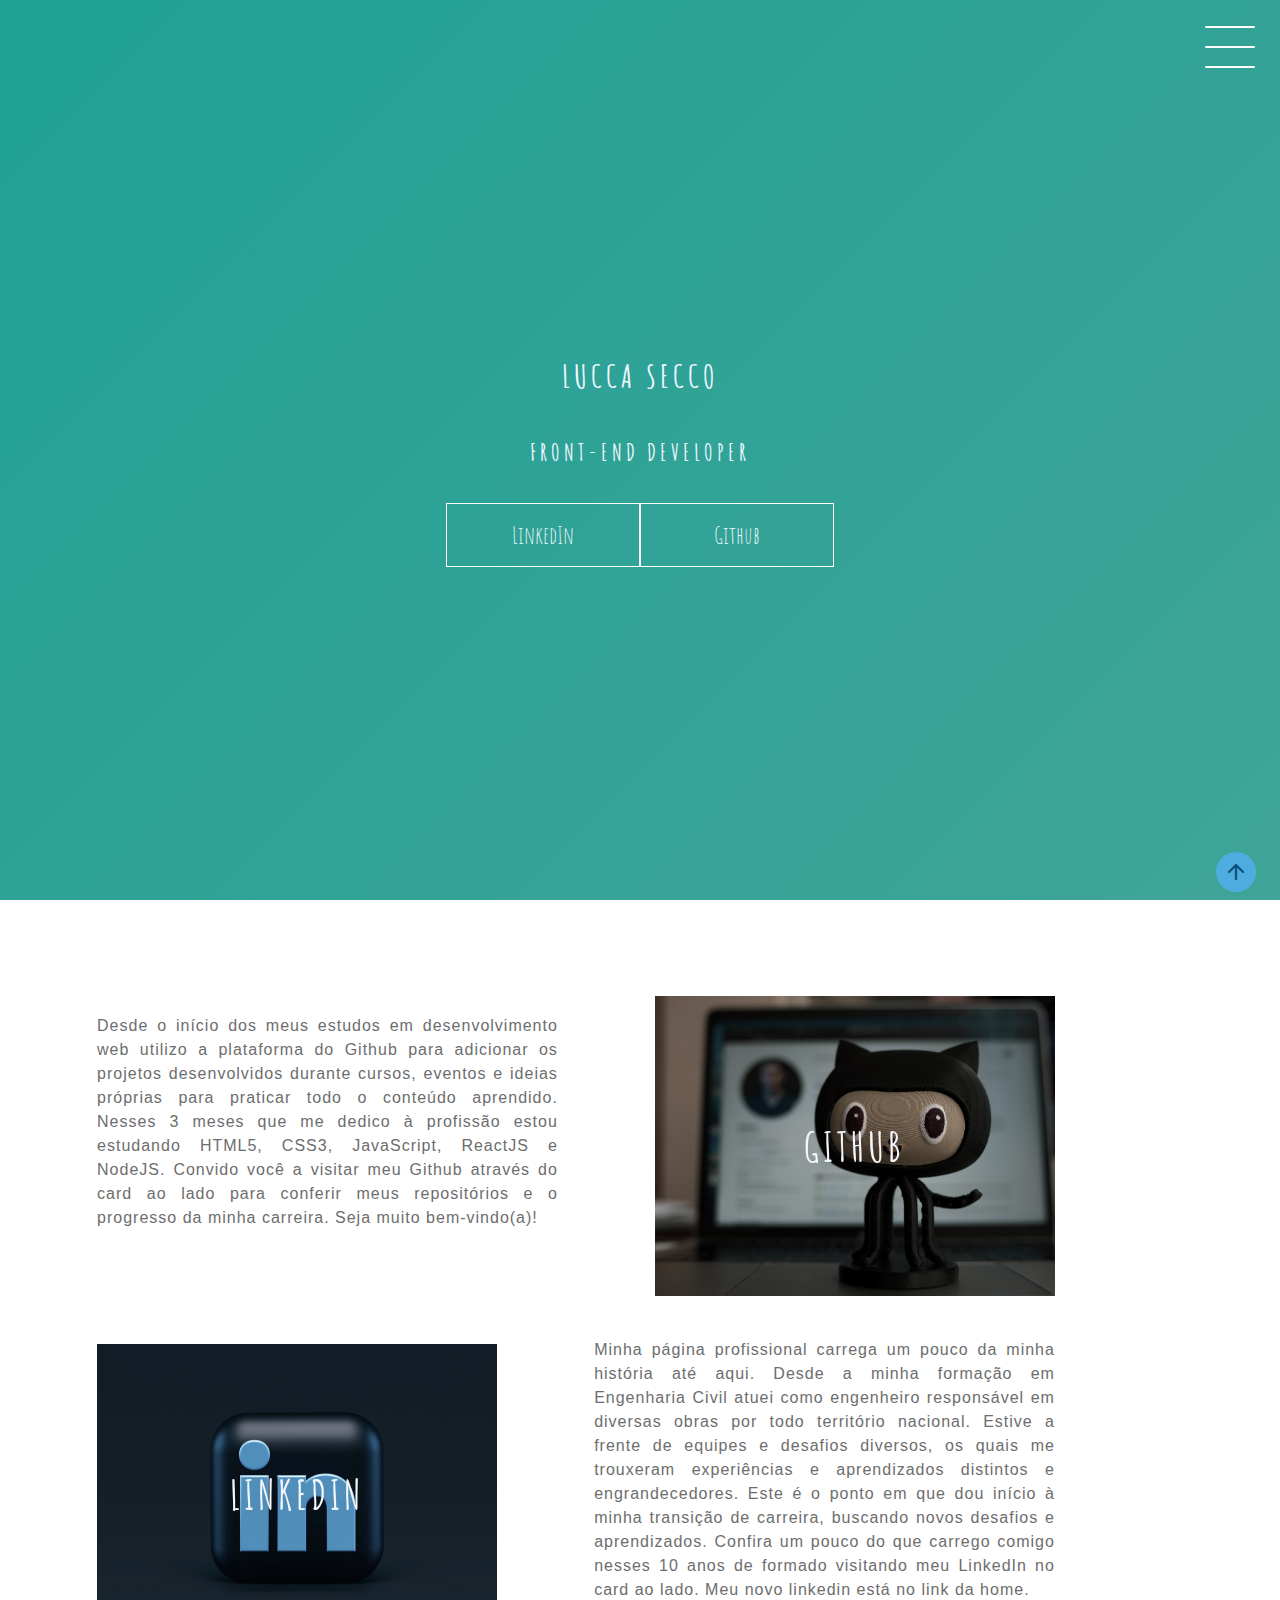
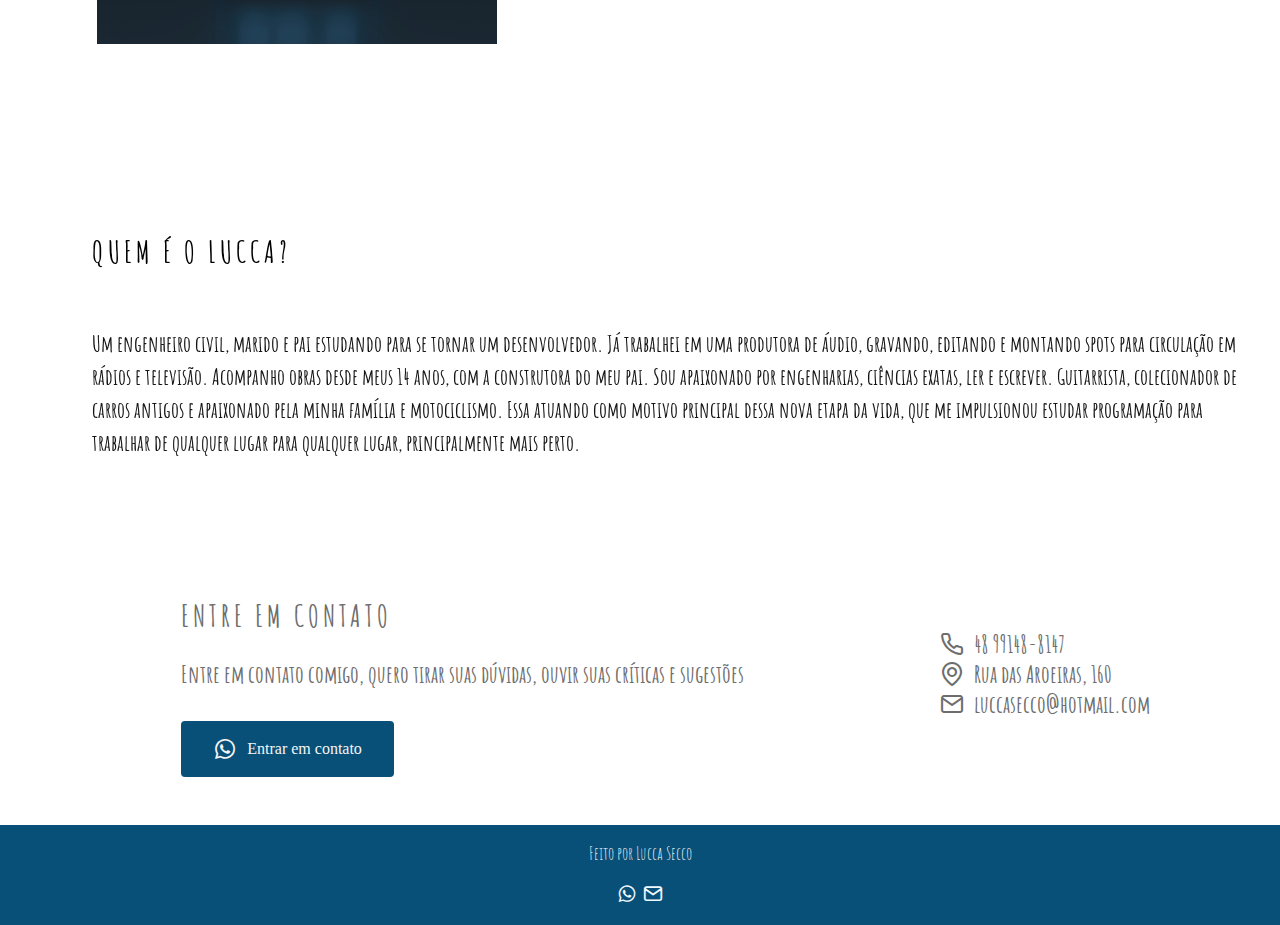
==== index.html @ f5cd884e "Add files via upload" ====
<!DOCTYPE html>
<html lang="en">
  <head>
    <!-- PAGE INFO -->
    <meta charset="UTF-8" />
    <meta http-equiv="X-UA-Compatible" content="IE=edge" />
    <meta name="viewport" content="width=device-width, initial-scale=1.0" />

    <!-- FONTS -->
    <link rel="preconnect" href="https://fonts.googleapis.com" />
    <link rel="preconnect" href="https://fonts.gstatic.com" crossorigin />
    <link
      href="https://fonts.googleapis.com/css2?family=Amatic+SC:wght@400;700&display=swap"
      rel="stylesheet"
    />

    <!-- STYLES -->
    <link rel="stylesheet" href="styles.css" />

    <!-- ICONS -->
    <link rel="stylesheet" href="assets/style.css">

    <title>Lucca Secco</title>
  </head>
  <body>
    <header class="header-wrapper" id="home">
      <div class="header" id="header">
        <div class="checkbox-container">
          <div class="checkbox-wrapper">
            <input type="checkbox" id="toggle" />
            <label for="toggle" class="checkbox">
              <div class="trace"></div>
              <div class="trace"></div>
              <div class="trace"></div>
            </label>
            <div class="menu"></div>
            <nav class="menu-items" id="nav" >
              <ul>
                <li>
                  <a href="#home">Home</a>
                </li>
                <li>
                  <a href="#cards">Cards</a>
                </li>
                <li>
                  <a href="#about">Sobre</a>
                </li>
                <li>
                  <a href="#contact">Contato</a>
                </li>
              </ul>
            </nav>
          </div>
        </div>
      </div>
      <h1>Lucca Secco</h1>
      <h2>Front-end Developer</h2>
      <div class="social-media">
        <a target="_blank" href="https://www.linkedin.com/in/luccaseccodev/"
          >LinkedIn</a
        >
        <a target="_blank" href="https://github.com/luccasecco?tab=repositories"
          >Github
      </a>
      </div>
    </header>
    <main class="container" id="card">
      <a target="_blank" href="https://github.com/luccasecco?tab=repositories"
      >
      <div class="card-container" id="cards">
        <div class="card-text">
          Desde o início dos meus estudos em desenvolvimento web utilizo a plataforma do Github para adicionar os projetos desenvolvidos durante cursos, eventos e ideias próprias para praticar todo o conteúdo aprendido. Nesses 3 meses que me dedico à profissão estou estudando HTML5, CSS3, JavaScript, ReactJS e NodeJS. Convido você a visitar meu Github através do card ao lado para conferir meus repositórios e o progresso da minha carreira. Seja muito bem-vindo(a)!
        </div>
        <div class="card">
          <div class="card-wrapper">
            <h2>Github</h2>
            <p>Veja meus repositórios!</p>
          </div>
        </div>
      </div>
      </a>

      <a target="_blank" href="https://www.linkedin.com/in/luccasecco/">
      <div class="card-container">
        <div class="card">
          <div class="card-wrapper">
            <h2>LinkedIn</h2>
            <p>Acompanhe minha carreira!</p>
          </div>
        </div>
        <div class="card-text">
          Minha página profissional carrega um pouco da minha história até aqui. Desde a minha formação em Engenharia Civil atuei como engenheiro responsável em diversas obras por todo território nacional. Estive a frente de equipes e desafios diversos, os quais me trouxeram experiências e aprendizados distintos e engrandecedores. Este é o ponto em que dou início à minha transição de carreira, buscando novos desafios e aprendizados. Confira um pouco do que carrego comigo nesses 10 anos de formado visitando meu LinkedIn no card ao lado. Meu novo linkedin está no link da home.
        </div>
      </div>
      </a>
      <section class="parallax" id="about">
        <div class="about">
          <h2>Quem é o Lucca?</h2>
          <p>
            Um engenheiro civil, marido e pai estudando para se tornar um desenvolvedor. Já trabalhei em uma produtora de áudio, gravando, editando e montando spots para circulação em rádios e televisão. Acompanho obras desde meus 14 anos, com a construtora do meu pai. Sou apaixonado por engenharias, ciências exatas, ler e escrever. Guitarrista, colecionador de carros antigos e apaixonado pela minha família e motociclismo. Essa atuando como motivo principal dessa nova etapa da vida, que me impulsionou estudar programação para trabalhar de qualquer lugar para qualquer lugar, principalmente mais perto.
          </p>

        </div>
      </section>

      <section class="section" id="contact">
        
        <div class="contact">
         
          <div class="text">
            <h2 class="title">Entre em contato</h2>
            <p>Entre em contato comigo, quero tirar suas dúvidas, ouvir suas críticas e sugestões</p>
            <a class="button" href="https://api.whatsapp.com/send?phone=+5548991488147&text=Oi! Gostaria de conversar" target="_blank"><i class="icon-whatsapp"></i>Entrar em contato</a>
          </div>

          <div class="links">
            <ul>
              <li><i class="icon-phone"></i>48 99148-8147</li>
              <li><i class="icon-map-pin"></i>Rua das Aroeiras, 160</li>
              <li><i class="icon-mail"></i>luccasecco@hotmail.com</li>
            </ul>
          </div>
        </div>
      </section>
    </main>

    <footer class="footer">
      <div class="brand">
        <span>
          Feito por Lucca Secco
        </span>
      </div>

      <div class="icons-media">
        <a href="#"><i class="icon-whatsapp"></i></a>
        <a href="mailto:luccasecco@hotmail.com"><i class="icon-mail"></i></a>
      </div>
    </footer>

    <a href="#home" class="back-to-top"><i class="icon-arrow-up" title="voltar para o topo"></i></i></a>

    <script src="scripts.js"></script>
  </body>
</html>
---- styles.css ----
body {
  margin: 0;
  padding: 0;
  color: aliceblue;
  font-family: 'amatic sc', sans-serif;
  overflow-x: hidden;

  -webkit-font-smoothing: antialiased;
}

html {
  scroll-behavior: smooth;
}

a {
  text-decoration: none;
}

/* HEADER */

.header-wrapper {
  height: 100vh;
  width: 100%;
  background: linear-gradient(-45deg, #5e0878, #085078, #4ca59b, #1fa194);
  background-size: 400% 400%;

  display: flex;
  flex-direction: column;
  align-items: center;
  justify-content: center;

  position: relative;

  animation: backgroundTransition 8s ease-in infinite;
}

h1,
h2 {
  text-transform: uppercase;
  letter-spacing: 4px;
}

h1 {
  position: relative;
  animation: bounce 1s infinite alternate;
}

.social-media {
  display: flex;
  margin-top: 1rem;
}

.social-media a {
  text-decoration: none;
  color: aliceblue;
  font-size: 24px;
  padding: 1rem 4rem;
  border: 1px solid #ffffff;

  min-width: 4rem;
  display: flex;
  justify-content: center;
  align-items: center;

  transition: 0.5s cubic-bezier(0.55, 0, 25, 0.675, 0.97);
}

.social-media a:hover {
  color: #085078;
  background-color: #ffffff;
  z-index: 999;
}

.menu-items a:hover {
  color: #085078;
  text-decoration: underline;
}

@keyframes backgroundTransition {
  0% {
    background-position: 0% 80%;
  }

  50% {
    background-position: 80% 100%;
  }

  100% {
    background-position: 0% 90%;
  }
}

@keyframes bounce {
  from {
    transform: translateY(0px);
  }
  to {
    transform: translateY(-15px);
  }
}

/* MENU HAMBURGUER */

.checkbox-container {
  display: flex;
  justify-content: center;
  align-items: center;
}

.checkbox {
  height: 100px;
  width: 100px;

  display: flex;
  justify-content: center;

  position: absolute;
  top: 0;
  right: 0;

  cursor: pointer;
  z-index: 9999;

  transition: 400ms ease-in-out 0;
}

.checkbox .trace {
  width: 50px;
  height: 2px;
  background-color: #fff;

  position: absolute;

  border-radius: 4px;

  transition: 0.5s ease-in-out;
}

.checkbox .trace:nth-child(1) {
  top: 26px;
  transform: rotate(0);
}

.checkbox .trace:nth-child(2) {
  top: 46px;
  transform: rotate(0);
}

.checkbox .trace:nth-child(3) {
  top: 66px;
  transform: rotate(0);
}

#toggle {
  display: none;
}

/* MENU */

.menu {
  height: 40px;
  width: 40px;

  position: absolute;
  top: 28px;
  right: 30px;

  background: transparent;

  border-radius: 50%;
  box-shadow: 0px 0px 0px 0px #ffffff;

  z-index: -1;
  transition: 400ms ease-in-out 0;
}

.menu-items {
  position: fixed;
  top: 0;
  left: 0;

  width: 100%;
  height: 100vh;

  display: flex;
  justify-content: center;
  align-items: center;

  z-index: 2;
  opacity: 0;
  visibility: hidden;

  transition: 400ms ease-in-out 0;
}

.menu-items ul {
  list-style-type: none;
}

.menu-items ul li a {
  margin: 5rem 0;

  color: #2e1c2b;
  text-decoration: none;
  text-transform: uppercase;
  letter-spacing: 4px;
  font-size: 45px;
}

/* MENU ANIMATION */

#toggle:checked + .checkbox .trace:nth-child(1) {
  transform: rotate(45deg);
  background-color: #2e1c2b;
  top: 47px;
}

#toggle:checked + .checkbox .trace:nth-child(2) {
  transform: translateX(-100px);
  width: 30px;
  visibility: hidden;
  opacity: 0;
}

#toggle:checked + .checkbox .trace:nth-child(3) {
  transform: rotate(-45deg);
  background-color: #2e1c2b;
  top: 48px;
}

#toggle:checked + .checkbox {
  background-color: greenyellow;
}

#toggle:checked ~ .menu {
  box-shadow: 0px 0px 0px 100vmax greenyellow;
  z-index: 1;
}

#toggle:checked ~ .menu-items {
  opacity: 1;
  visibility: visible;
}

/* CARDS */

.container {
  width: 100%;
  height: auto;

  display: flex;
  flex-direction: column;
  justify-content: space-between;
  align-items: center;

  margin: 3rem 0;
}

.card-container {
  display: flex;
  align-items: center;
  justify-content: space-evenly;

  width: 90%;
}

.card {
  height: 300px;
  width: 400px;

  margin: 3rem 0 0;

  display: flex;
  align-items: center;
  justify-content: center;

  filter: grayscale(0.5);
  color: aliceblue;
  cursor: pointer;
  transition: 0.3s;
}

.card:nth-of-type(1) {
  background-image: url('./assets/linkedin.jpg');
  background-repeat: no-repeat;
  background-size: cover;
  background-position: center;
}

.card:nth-of-type(2) {
  background-image: url('./assets/github.jpg');
  background-repeat: no-repeat;
  background-size: cover;
  background-position: center;
}

.card-text {
  width: 40%;
  font-family: sans-serif;
  letter-spacing: 1px;
  color: rgb(109, 109, 109);
  text-align: justify;
  line-height: 1.5;
}

.card-wrapper {
  text-align: center;
  display: flex;
  flex-direction: column;
  justify-content: center;
  align-items: center;
  position: relative;
}

.card-wrapper::before {
  content: '';

  position: absolute;
  height: 100px;
  width: 100px;

  display: block;
  border: 1px solid whitesmoke;

  opacity: 0;
  transition: 0.3s;
}

.card-wrapper h2 {
  font-size: 40px;
  text-transform: uppercase;
  letter-spacing: 4px;
  margin: 0;
  transition: 0.3s;
}

.card-wrapper p {
  font-size: 0;
  visibility: hidden;
  opacity: 0;

  font-weight: bold;
  text-transform: uppercase;
  transition: 0.3s;
}

.card:hover {
  filter: unset;
}

.card:hover > .card-wrapper::before {
  opacity: 1;
  width: 350px;
  height: 250px;
}

.card:hover > .card-wrapper p {
  font-size: 14px;
  opacity: 1;
  visibility: visible;
}

/* ============ PARALLAX =============================== */
section.parallax {
  margin-top: 100px;
  padding: 4rem;
  position: relative;
  width: 100%;
  height: 18.75rem;
  background-image: url('./assets/estrela-bg.jpg');
  background-attachment: fixed;
  background-size: cover;
  background-position: center;
}

.parallax h2 {
  margin-left: 60px;
  position: relative;
  z-index: 2;
  color: black;
  font-weight: bold;
  font-size: 30px;
  padding: 0 2rem;
}

.parallax p {
  margin-left: 60px;
  padding: 2rem;
  position: relative;
  z-index: 2;
  color: black;
  font-weight: bold;
  line-height: 1.5;
  font-size: 22px;
  color: #141414;
}

/* CONTACT */
#contact .contact {
  width: 100vw;
  padding: 0 2%;
  display: flex;
  flex-wrap: wrap;
  align-items: center;
  justify-content: space-evenly;
}

#contact .text {
  max-width: 50%;
}

#contact .text h2 {
  color: rgb(109, 109, 109);
  font-size: 30px;
  letter-spacing: 4px;
  font-weight: bold;
}

#contact .text p {
  margin-bottom: 2rem;
  color: rgb(109, 109, 109);
  font-size: 1.5rem;
  font-weight: bold;
}

#contact .button {
  background-color: #085078;
  color: whitesmoke;
  height: 3.5rem;
  display: inline-flex;
  align-items: center;
  padding: 0 2rem;
  border-radius: 0.25rem;
  font: normal 1rem whitesmoke;
  transition: filter 0.3s;
}

.button:hover {
  filter: brightness(1.2);
}

#contact .button i {
  font-size: 1.5rem;
  margin-right: 0.625rem;
}

#contact ul li {
  display: flex;
  align-items: center;
  color: rgb(109, 109, 109);
  font-size: 1.5rem;
  font-weight: bold;
}

#contact ul li i {
  font-size: 1.5rem;
  margin-right: 0.625rem;
  color: rgb(109, 109, 109);
}

/* FOOTER */

.footer {
  height: 100px;
  width: 100%;

  display: flex;
  flex-direction: column;
  justify-content: space-evenly;
  align-items: center;

  background-color: #085078;
}

.footer span {
  color: aliceblue;
  font-size: 18px;
}

.icons-media {
  display: flex;
  align-items: center;
}

.icons-media a {
  color: aliceblue;
  font-size: 20px;

  transition: 0.3s;
  display: inline-block;
}

.icons-media a:nth-child(2) {
  margin-left: 6px;
}

.icons-media a:hover {
  transform: translateY(-8px);
}

/* Back to top */

.back-to-top {
  background: #4eacdf;
  color: #085078;
  position: fixed;
  right: 1.5rem;
  bottom: 3rem;
  padding: 0.5rem;
  clip-path: circle();
  font-size: 1.5rem;
  line-height: 0;
  /* visibility: hidden;
  opacity: 0; */
  transition: 0.3s;
  transform: translateY(100%);
}

.back-to-top.show {
  visibility: visible;
  opacity: 1;
  transform: translateY(0);
}

/* MEDIA QUERIES */
@media (max-width: 1000px) {
  .social-media {
    display: flex;
    flex-direction: column;
  }

  .container {
    margin-top: 0;
    padding: 0 2%;
  }

  .card-container {
    flex-direction: column;
  }

  .container .card-container:nth-child(1) {
    flex-direction: column-reverse;
  }

  .container .card-container:nth-child(2) {
    flex-direction: column-reverse;
  }

  .card {
    height: 250px;
    width: 250px;
  }

  .card-text {
    width: 90%;
    margin-top: 2rem;
    text-align: center;
  }

  .card:hover > .card-wrapper::before {
    height: 190px;
    width: 190px;
  }

  .parallax {
    padding: 0.5rem;
  }

  .parallax p {
    line-height: 1;
    padding: 0 2%;
  }

  .parallax h2 {
    padding: 0 2%;
  }

  #contact .contact {
    justify-content: center;
  }
}

@media (max-width: 550px) {
  #contact .contact {
    flex-direction: column;
    justify-content: center;
  }
  #contact .text {
    margin: 5px auto;
    text-align: center;
  }

  #contact .links {
    margin: 15px auto;
    text-align: left;
  }
}
---- assets/style.css ----
@font-face {
  font-family: 'icomoon';
  src:  url('fonts/icomoon.eot?luezh2');
  src:  url('fonts/icomoon.eot?luezh2#iefix') format('embedded-opentype'),
    url('fonts/icomoon.ttf?luezh2') format('truetype'),
    url('fonts/icomoon.woff?luezh2') format('woff'),
    url('fonts/icomoon.svg?luezh2#icomoon') format('svg');
  font-weight: normal;
  font-style: normal;
  font-display: block;
}

[class^="icon-"], [class*=" icon-"] {
  /* use !important to prevent issues with browser extensions that change fonts */
  font-family: 'icomoon' !important;
  speak: never;
  font-style: normal;
  font-weight: normal;
  font-variant: normal;
  text-transform: none;
  line-height: 1;

  /* Better Font Rendering =========== */
  -webkit-font-smoothing: antialiased;
  -moz-osx-font-smoothing: grayscale;
}

.icon-envelope-o:before {
  content: "\e907";
}
.icon-arrow-up:before {
  content: "\e900";
}
.icon-phone:before {
  content: "\e902";
}
.icon-mail:before {
  content: "\e905";
}
.icon-map-pin:before {
  content: "\e906";
}
.icon-whatsapp:before {
  content: "\e909";
}
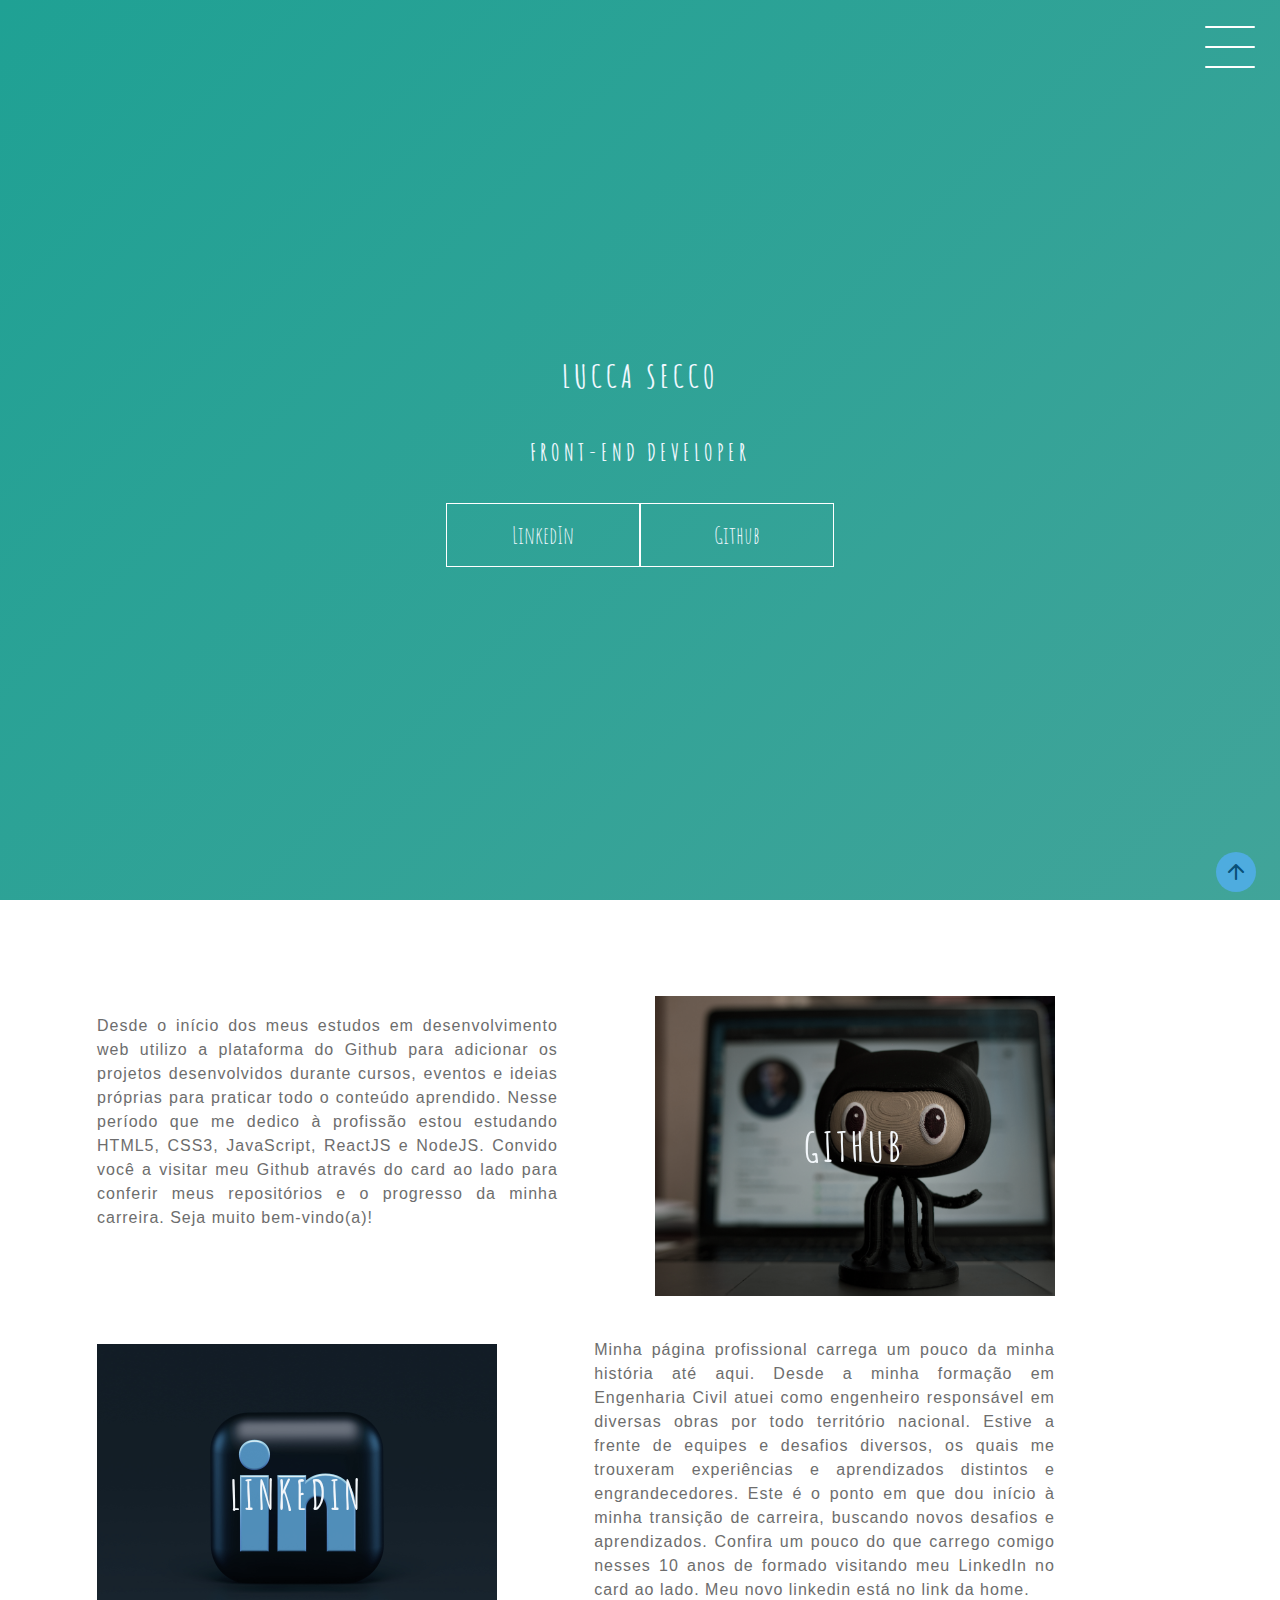
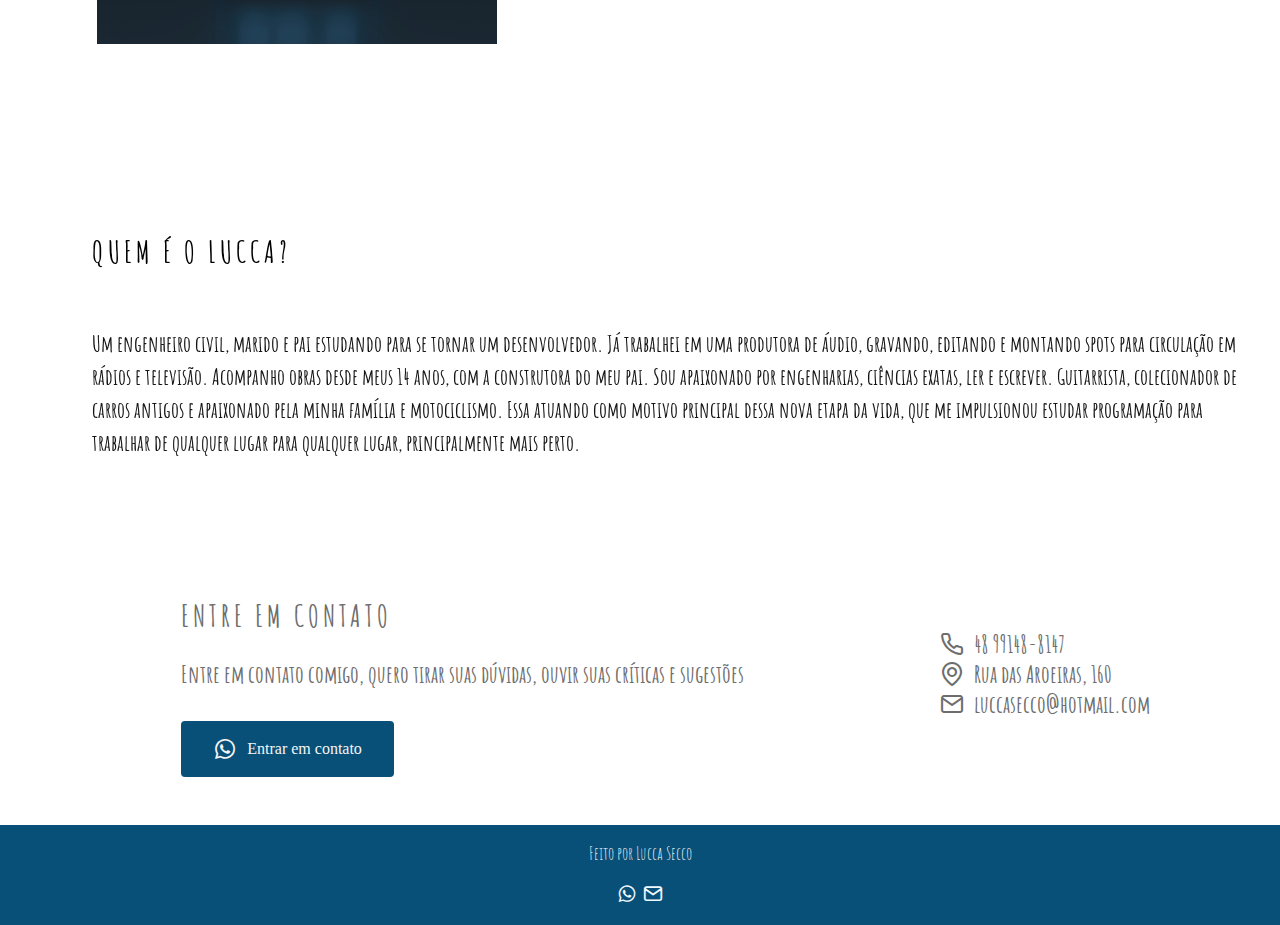
==== commit 2b453b6e: "Add files via upload" ====
--- a/index.html
+++ b/index.html
@@ -69,7 +69,7 @@
       >
       <div class="card-container" id="cards">
         <div class="card-text">
-          Desde o início dos meus estudos em desenvolvimento web utilizo a plataforma do Github para adicionar os projetos desenvolvidos durante cursos, eventos e ideias próprias para praticar todo o conteúdo aprendido. Nesses 3 meses que me dedico à profissão estou estudando HTML5, CSS3, JavaScript, ReactJS e NodeJS. Convido você a visitar meu Github através do card ao lado para conferir meus repositórios e o progresso da minha carreira. Seja muito bem-vindo(a)!
+          Desde o início dos meus estudos em desenvolvimento web utilizo a plataforma do Github para adicionar os projetos desenvolvidos durante cursos, eventos e ideias próprias para praticar todo o conteúdo aprendido. Nesse período que me dedico à profissão estou estudando HTML5, CSS3, JavaScript, ReactJS e NodeJS. Convido você a visitar meu Github através do card ao lado para conferir meus repositórios e o progresso da minha carreira. Seja muito bem-vindo(a)!
         </div>
         <div class="card">
           <div class="card-wrapper">
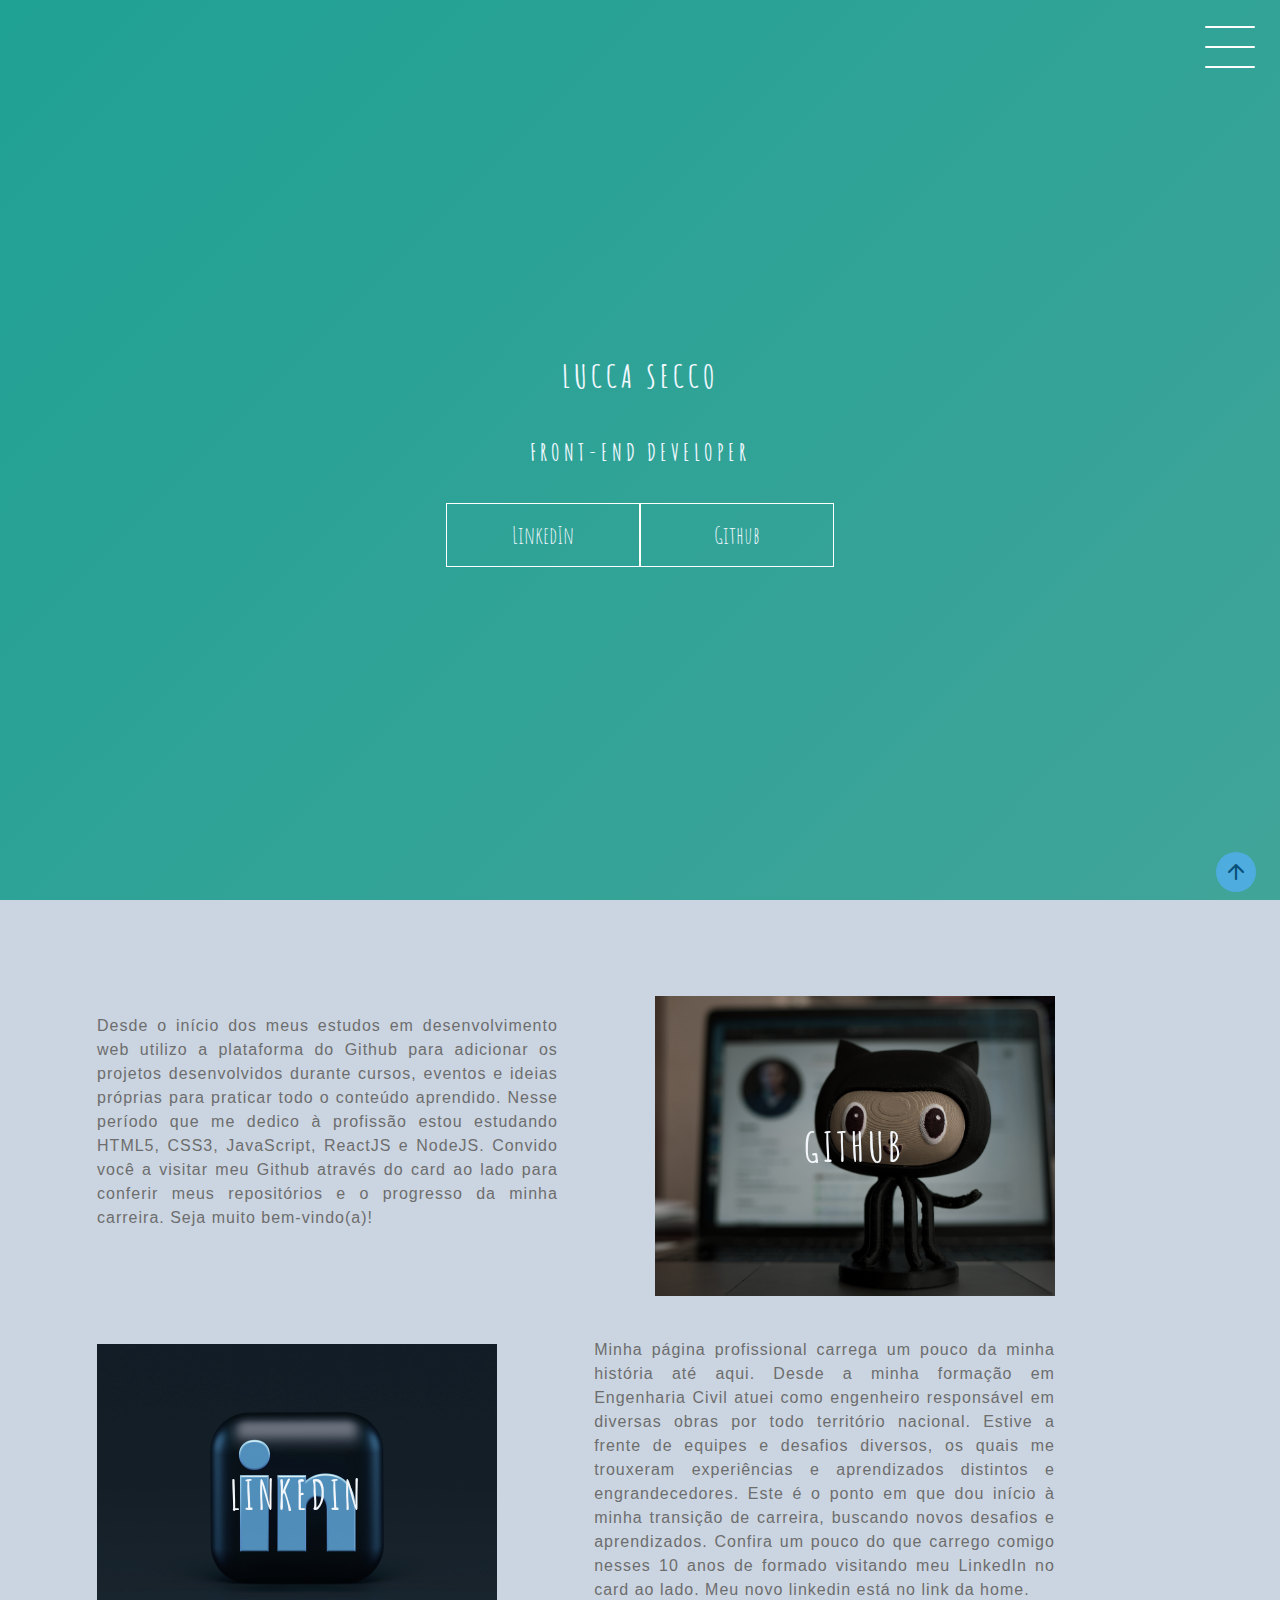
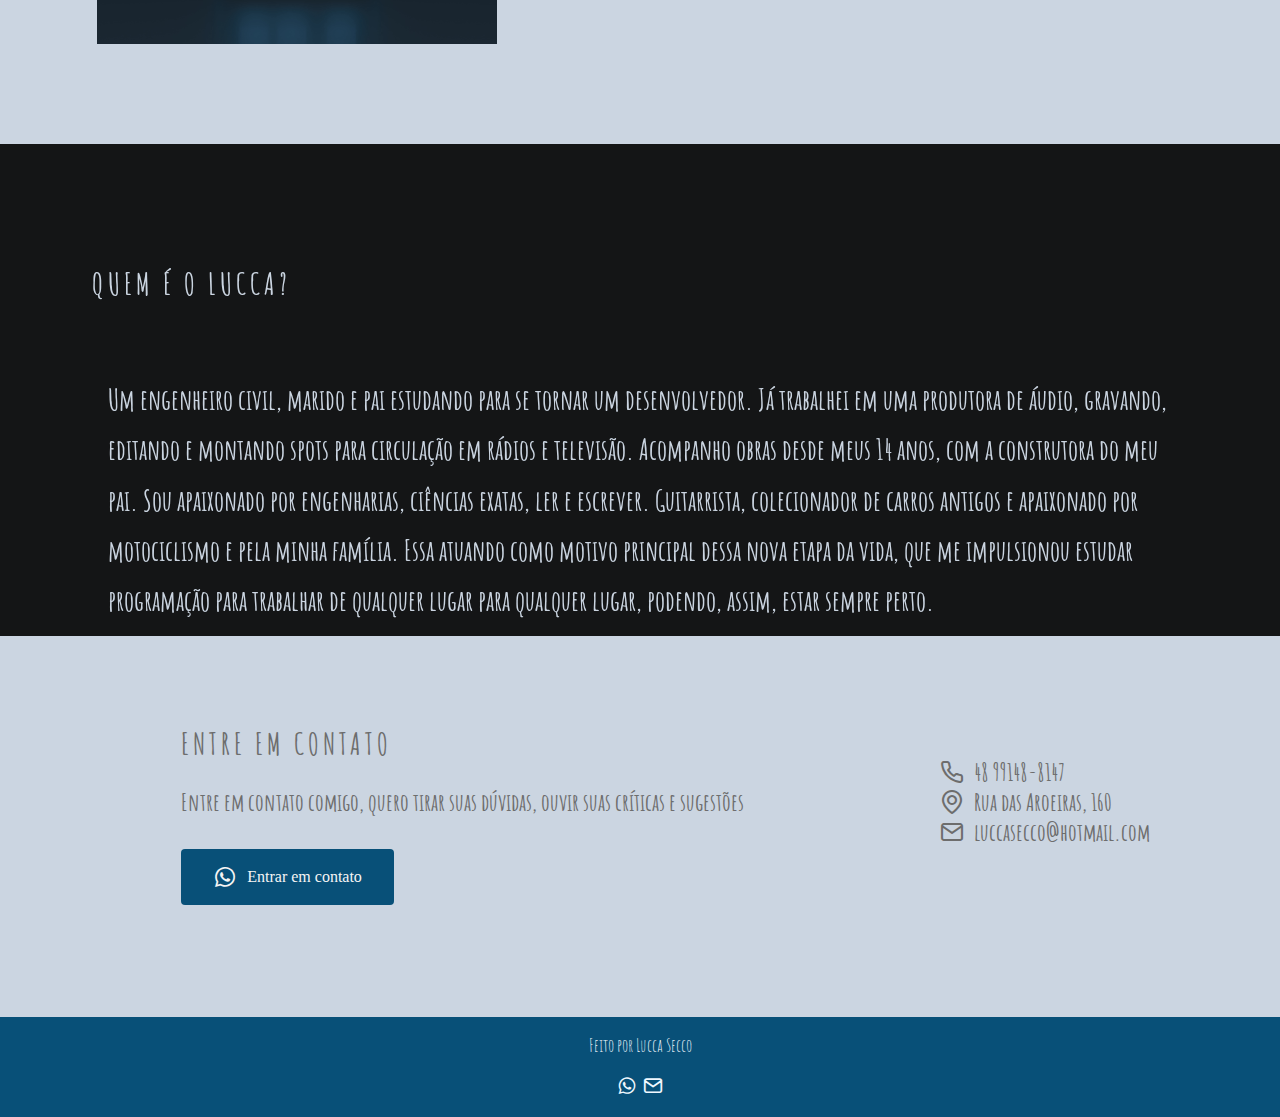
==== commit 26a5886a: "Add files via upload" ====
--- a/index.html
+++ b/index.html
@@ -13,6 +13,9 @@
       href="https://fonts.googleapis.com/css2?family=Amatic+SC:wght@400;700&display=swap"
       rel="stylesheet"
     />
+    <link rel="preconnect" href="https://fonts.googleapis.com">
+    <link rel="preconnect" href="https://fonts.gstatic.com" crossorigin>
+    <link href="https://fonts.googleapis.com/css2?family=Roboto:wght@400;500&display=swap" rel="stylesheet">
 
     <!-- STYLES -->
     <link rel="stylesheet" href="styles.css" />
@@ -64,6 +67,7 @@
       </a>
       </div>
     </header>
+    
     <main class="container" id="card">
       <a target="_blank" href="https://github.com/luccasecco?tab=repositories"
       >
@@ -94,13 +98,14 @@
       </div>
       </a>
       <section class="parallax" id="about">
+        <div class="layer"></div>
         <div class="about">
           <h2>Quem é o Lucca?</h2>
           <p>
-            Um engenheiro civil, marido e pai estudando para se tornar um desenvolvedor. Já trabalhei em uma produtora de áudio, gravando, editando e montando spots para circulação em rádios e televisão. Acompanho obras desde meus 14 anos, com a construtora do meu pai. Sou apaixonado por engenharias, ciências exatas, ler e escrever. Guitarrista, colecionador de carros antigos e apaixonado pela minha família e motociclismo. Essa atuando como motivo principal dessa nova etapa da vida, que me impulsionou estudar programação para trabalhar de qualquer lugar para qualquer lugar, principalmente mais perto.
+            Um engenheiro civil, marido e pai estudando para se tornar um desenvolvedor. Já trabalhei em uma produtora de áudio, gravando, editando e montando spots para circulação em rádios e televisão. Acompanho obras desde meus 14 anos, com a construtora do meu pai. Sou apaixonado por engenharias, ciências exatas, ler e escrever. Guitarrista, colecionador de carros antigos e apaixonado por motociclismo e pela minha família. Essa atuando como motivo principal dessa nova etapa da vida, que me impulsionou estudar programação para trabalhar de qualquer lugar para qualquer lugar, podendo, assim, estar sempre perto.
           </p>
-
         </div>
+      
       </section>
 
       <section class="section" id="contact">
--- a/styles.css
+++ b/styles.css
@@ -4,6 +4,7 @@
   color: aliceblue;
   font-family: 'amatic sc', sans-serif;
   overflow-x: hidden;
+  background: #cbd5e1;
 
   -webkit-font-smoothing: antialiased;
 }
@@ -246,12 +247,13 @@
 
 .container {
   width: 100%;
-  height: auto;
+  /* height: auto; */
 
   display: flex;
   flex-direction: column;
   justify-content: space-between;
   align-items: center;
+  background-color: #cbd5e1;
 
   margin: 3rem 0;
 }
@@ -362,43 +364,56 @@
 
 /* ============ PARALLAX =============================== */
 section.parallax {
+  position: relative;
   margin-top: 100px;
-  padding: 4rem;
+  padding: 6rem;
   position: relative;
   width: 100%;
   height: 18.75rem;
-  background-image: url('./assets/estrela-bg.jpg');
+  background-image: url('./assets/bg-code.jpg');
   background-attachment: fixed;
   background-size: cover;
   background-position: center;
+  overflow: hidden;
+}
+
+.layer {
+  position: absolute;
+  left: 0;
+  top: 0;
+  width: 100%;
+  height: 100%;
+  background-color: rgba(0, 0, 0, 0.9);
+  z-index: 1;
 }
 
 .parallax h2 {
   margin-left: 60px;
   position: relative;
   z-index: 2;
-  color: black;
-  font-weight: bold;
+  color: #cbd5e1;
   font-size: 30px;
   padding: 0 2rem;
+  font-weight: bold;
+  z-index: 2;
 }
 
 .parallax p {
-  margin-left: 60px;
-  padding: 2rem;
+  margin: 0 60px;
+  padding: 3rem;
   position: relative;
   z-index: 2;
-  color: black;
+  color: #cbd5e1;
+  line-height: 1.8;
   font-weight: bold;
-  line-height: 1.5;
-  font-size: 22px;
-  color: #141414;
+  font-size: 28px;
+  z-index: 2;
 }
 
 /* CONTACT */
 #contact .contact {
   width: 100vw;
-  padding: 0 2%;
+  padding: 4rem 2%;
   display: flex;
   flex-wrap: wrap;
   align-items: center;
@@ -510,8 +525,7 @@
   clip-path: circle();
   font-size: 1.5rem;
   line-height: 0;
-  /* visibility: hidden;
-  opacity: 0; */
+
   transition: 0.3s;
   transform: translateY(100%);
 }
@@ -562,13 +576,11 @@
     width: 190px;
   }
 
-  .parallax {
-    padding: 0.5rem;
-  }
-
   .parallax p {
     line-height: 1;
     padding: 0 2%;
+    margin-right: 2rem;
+    font-size: 22px;
   }
 
   .parallax h2 {
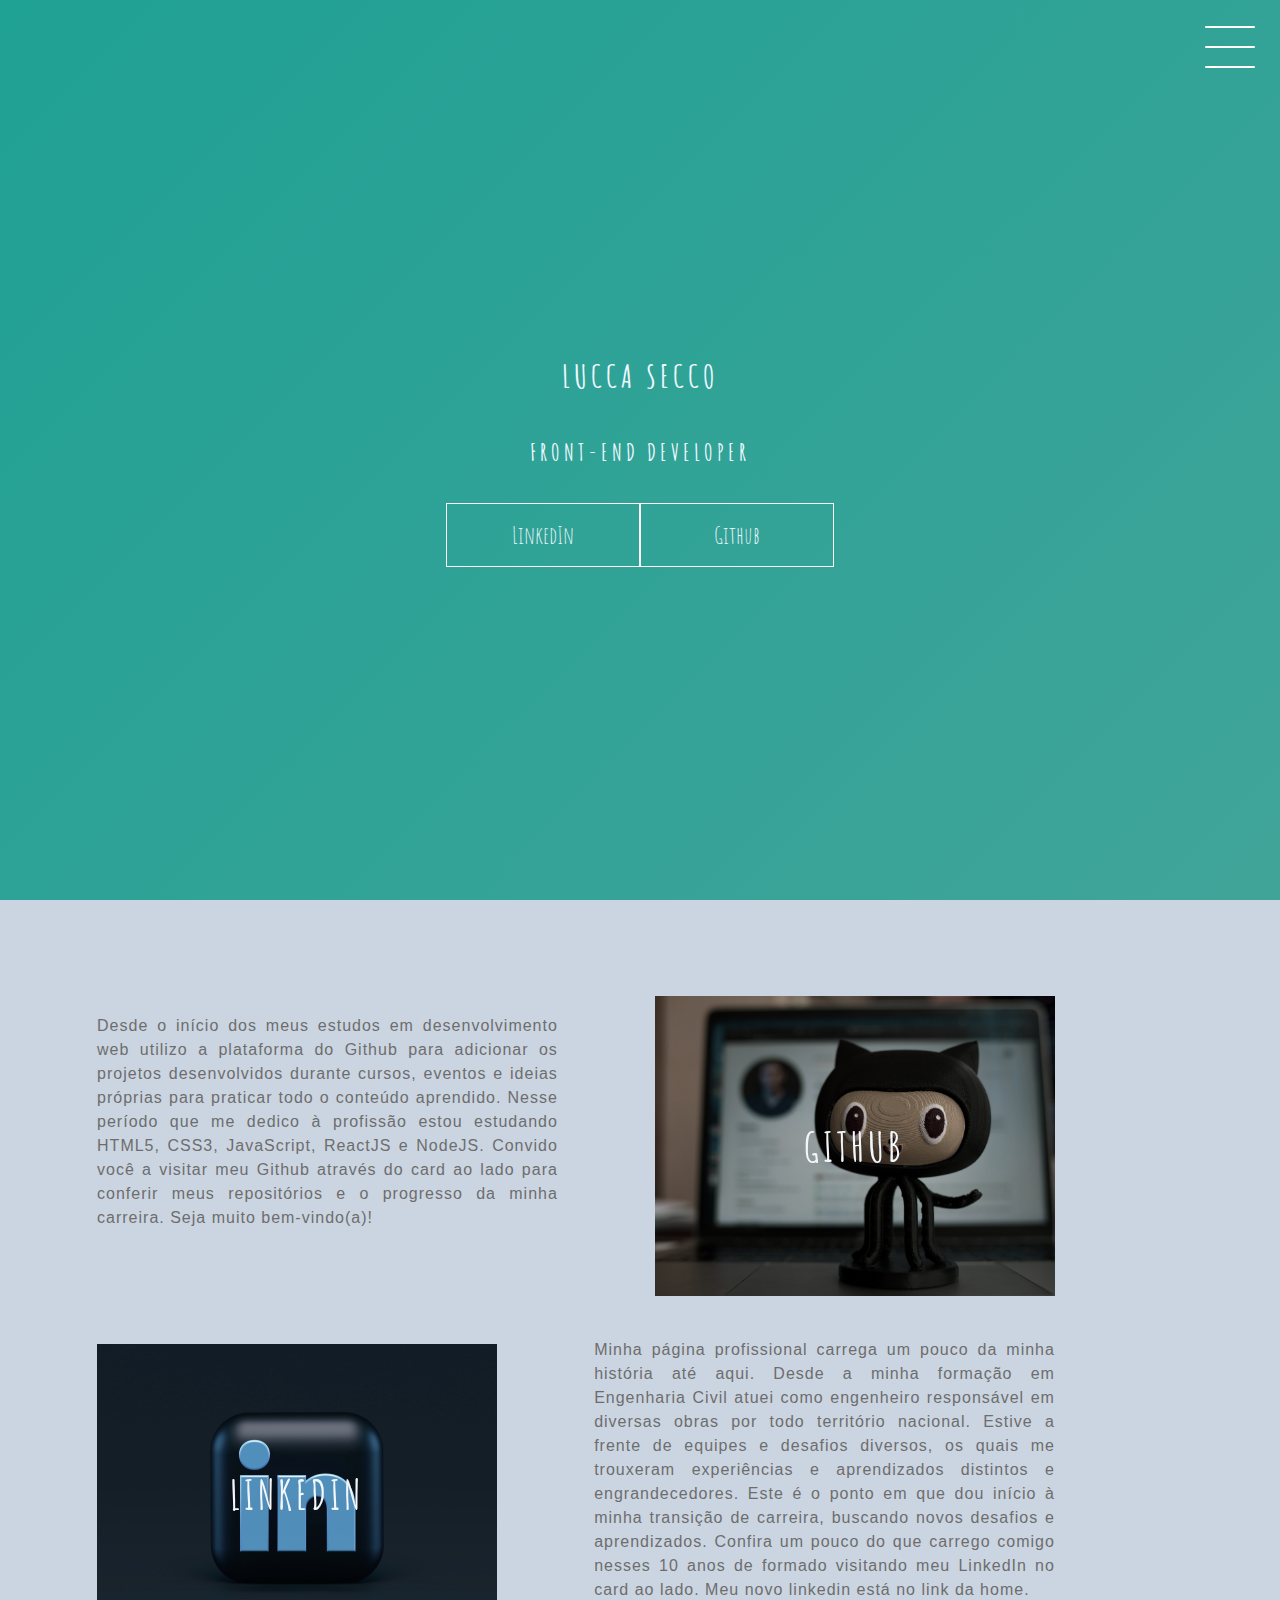
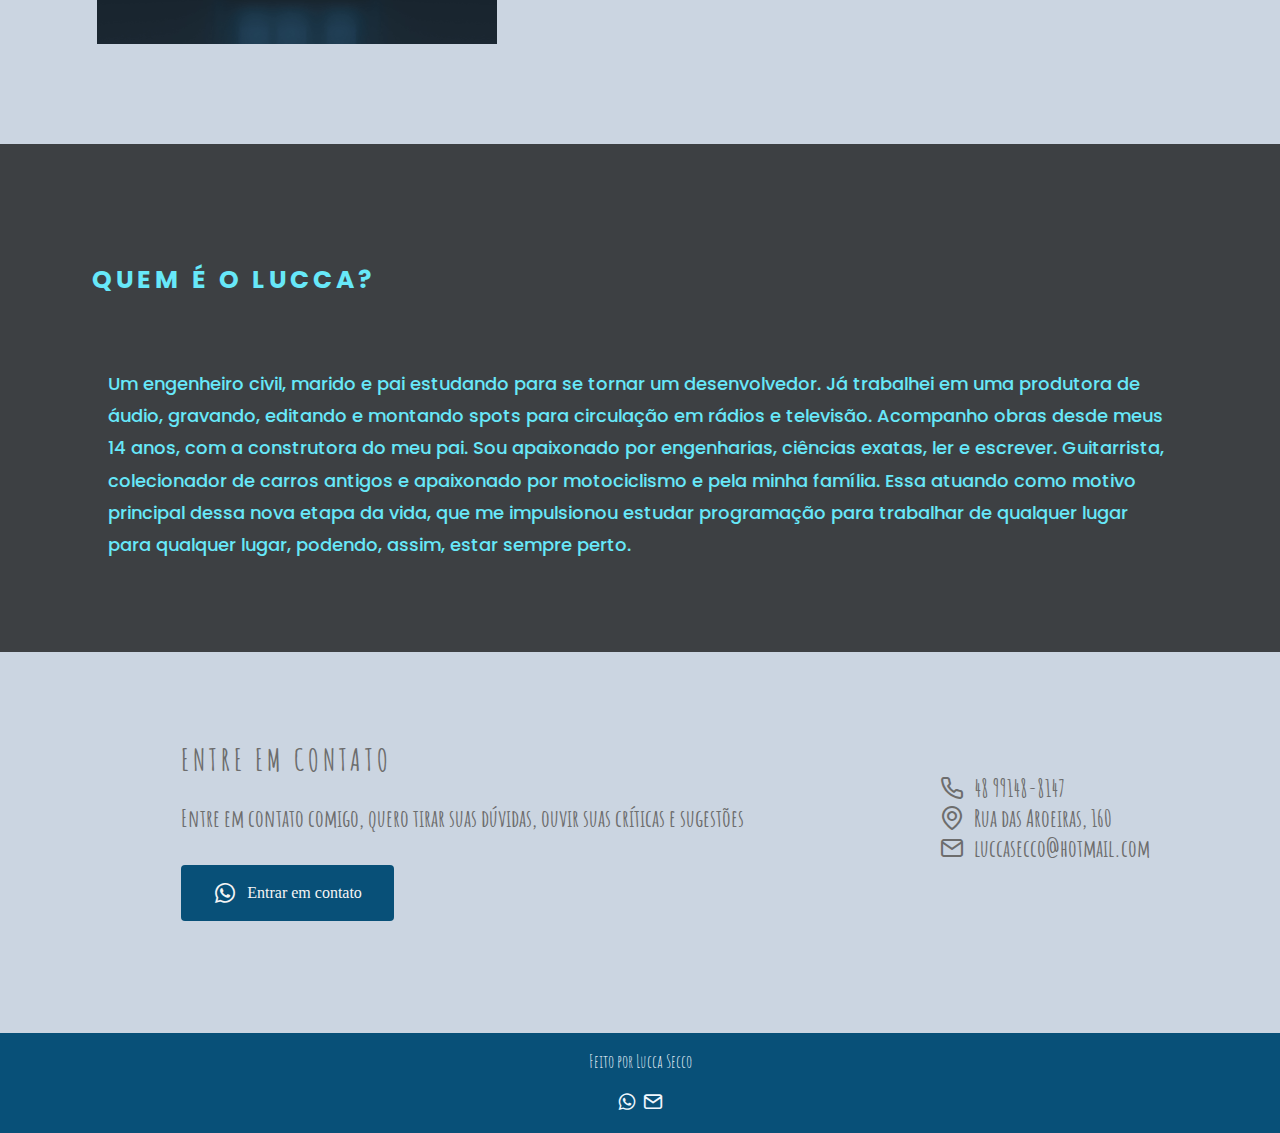
==== commit 53243a17: "Add files via upload" ====
--- a/index.html
+++ b/index.html
@@ -13,15 +13,18 @@
       href="https://fonts.googleapis.com/css2?family=Amatic+SC:wght@400;700&display=swap"
       rel="stylesheet"
     />
-    <link rel="preconnect" href="https://fonts.googleapis.com">
-    <link rel="preconnect" href="https://fonts.gstatic.com" crossorigin>
-    <link href="https://fonts.googleapis.com/css2?family=Roboto:wght@400;500&display=swap" rel="stylesheet">
+    <link rel="preconnect" href="https://fonts.googleapis.com" />
+    <link rel="preconnect" href="https://fonts.gstatic.com" crossorigin />
+    <link
+      href="https://fonts.googleapis.com/css2?family=Poppins:wght@300;500&display=swap"
+      rel="stylesheet"
+    />
 
     <!-- STYLES -->
     <link rel="stylesheet" href="styles.css" />
 
     <!-- ICONS -->
-    <link rel="stylesheet" href="assets/style.css">
+    <link rel="stylesheet" href="assets/style.css" />
 
     <title>Lucca Secco</title>
   </head>
@@ -37,7 +40,7 @@
               <div class="trace"></div>
             </label>
             <div class="menu"></div>
-            <nav class="menu-items" id="nav" >
+            <nav class="menu-items" id="nav">
               <ul>
                 <li>
                   <a href="#home">Home</a>
@@ -64,58 +67,86 @@
         >
         <a target="_blank" href="https://github.com/luccasecco?tab=repositories"
           >Github
-      </a>
+        </a>
       </div>
     </header>
-    
+
     <main class="container" id="card">
-      <a target="_blank" href="https://github.com/luccasecco?tab=repositories"
-      >
-      <div class="card-container" id="cards">
-        <div class="card-text">
-          Desde o início dos meus estudos em desenvolvimento web utilizo a plataforma do Github para adicionar os projetos desenvolvidos durante cursos, eventos e ideias próprias para praticar todo o conteúdo aprendido. Nesse período que me dedico à profissão estou estudando HTML5, CSS3, JavaScript, ReactJS e NodeJS. Convido você a visitar meu Github através do card ao lado para conferir meus repositórios e o progresso da minha carreira. Seja muito bem-vindo(a)!
-        </div>
-        <div class="card">
-          <div class="card-wrapper">
-            <h2>Github</h2>
-            <p>Veja meus repositórios!</p>
+      <a target="_blank" href="https://github.com/luccasecco?tab=repositories">
+        <div class="card-container" id="cards">
+          <div class="card-text">
+            Desde o início dos meus estudos em desenvolvimento web utilizo a
+            plataforma do Github para adicionar os projetos desenvolvidos
+            durante cursos, eventos e ideias próprias para praticar todo o
+            conteúdo aprendido. Nesse período que me dedico à profissão estou
+            estudando HTML5, CSS3, JavaScript, ReactJS e NodeJS. Convido você a
+            visitar meu Github através do card ao lado para conferir meus
+            repositórios e o progresso da minha carreira. Seja muito
+            bem-vindo(a)!
+          </div>
+          <div class="card">
+            <div class="card-wrapper">
+              <h2>Github</h2>
+              <p>Veja meus repositórios!</p>
+            </div>
           </div>
         </div>
-      </div>
       </a>
 
       <a target="_blank" href="https://www.linkedin.com/in/luccasecco/">
-      <div class="card-container">
-        <div class="card">
-          <div class="card-wrapper">
-            <h2>LinkedIn</h2>
-            <p>Acompanhe minha carreira!</p>
+        <div class="card-container">
+          <div class="card">
+            <div class="card-wrapper">
+              <h2>LinkedIn</h2>
+              <p>Acompanhe minha carreira!</p>
+            </div>
+          </div>
+          <div class="card-text">
+            Minha página profissional carrega um pouco da minha história até
+            aqui. Desde a minha formação em Engenharia Civil atuei como
+            engenheiro responsável em diversas obras por todo território
+            nacional. Estive a frente de equipes e desafios diversos, os quais
+            me trouxeram experiências e aprendizados distintos e
+            engrandecedores. Este é o ponto em que dou início à minha transição
+            de carreira, buscando novos desafios e aprendizados. Confira um
+            pouco do que carrego comigo nesses 10 anos de formado visitando meu
+            LinkedIn no card ao lado. Meu novo linkedin está no link da home.
           </div>
         </div>
-        <div class="card-text">
-          Minha página profissional carrega um pouco da minha história até aqui. Desde a minha formação em Engenharia Civil atuei como engenheiro responsável em diversas obras por todo território nacional. Estive a frente de equipes e desafios diversos, os quais me trouxeram experiências e aprendizados distintos e engrandecedores. Este é o ponto em que dou início à minha transição de carreira, buscando novos desafios e aprendizados. Confira um pouco do que carrego comigo nesses 10 anos de formado visitando meu LinkedIn no card ao lado. Meu novo linkedin está no link da home.
-        </div>
-      </div>
       </a>
       <section class="parallax" id="about">
         <div class="layer"></div>
         <div class="about">
           <h2>Quem é o Lucca?</h2>
           <p>
-            Um engenheiro civil, marido e pai estudando para se tornar um desenvolvedor. Já trabalhei em uma produtora de áudio, gravando, editando e montando spots para circulação em rádios e televisão. Acompanho obras desde meus 14 anos, com a construtora do meu pai. Sou apaixonado por engenharias, ciências exatas, ler e escrever. Guitarrista, colecionador de carros antigos e apaixonado por motociclismo e pela minha família. Essa atuando como motivo principal dessa nova etapa da vida, que me impulsionou estudar programação para trabalhar de qualquer lugar para qualquer lugar, podendo, assim, estar sempre perto.
+            Um engenheiro civil, marido e pai estudando para se tornar um
+            desenvolvedor. Já trabalhei em uma produtora de áudio, gravando,
+            editando e montando spots para circulação em rádios e televisão.
+            Acompanho obras desde meus 14 anos, com a construtora do meu pai.
+            Sou apaixonado por engenharias, ciências exatas, ler e escrever.
+            Guitarrista, colecionador de carros antigos e apaixonado por
+            motociclismo e pela minha família. Essa atuando como motivo
+            principal dessa nova etapa da vida, que me impulsionou estudar
+            programação para trabalhar de qualquer lugar para qualquer lugar,
+            podendo, assim, estar sempre perto.
           </p>
         </div>
-      
       </section>
 
       <section class="section" id="contact">
-        
         <div class="contact">
-         
           <div class="text">
             <h2 class="title">Entre em contato</h2>
-            <p>Entre em contato comigo, quero tirar suas dúvidas, ouvir suas críticas e sugestões</p>
-            <a class="button" href="https://api.whatsapp.com/send?phone=+5548991488147&text=Oi! Gostaria de conversar" target="_blank"><i class="icon-whatsapp"></i>Entrar em contato</a>
+            <p>
+              Entre em contato comigo, quero tirar suas dúvidas, ouvir suas
+              críticas e sugestões
+            </p>
+            <a
+              class="button"
+              href="https://api.whatsapp.com/send?phone=+5548991488147&text=Oi! Gostaria de conversar"
+              target="_blank"
+              ><i class="icon-whatsapp"></i>Entrar em contato</a
+            >
           </div>
 
           <div class="links">
@@ -131,9 +162,7 @@
 
     <footer class="footer">
       <div class="brand">
-        <span>
-          Feito por Lucca Secco
-        </span>
+        <span> Feito por Lucca Secco </span>
       </div>
 
       <div class="icons-media">
@@ -142,7 +171,7 @@
       </div>
     </footer>
 
-    <a href="#home" class="back-to-top"><i class="icon-arrow-up" title="voltar para o topo"></i></i></a>
+    <!-- <a href="#home" class="back-to-top"><i class="icon-arrow-up" title="voltar para o topo"></i></i></a> -->
 
     <script src="scripts.js"></script>
   </body>
--- a/styles.css
+++ b/styles.css
@@ -368,13 +368,13 @@
   margin-top: 100px;
   padding: 6rem;
   position: relative;
-  width: 100%;
-  height: 18.75rem;
-  background-image: url('./assets/bg-code.jpg');
+  width: 100vw;
+  height: 19.75rem;
+  background-image: url('./assets/code-bg.jpg');
   background-attachment: fixed;
   background-size: cover;
   background-position: center;
-  overflow: hidden;
+  overflow-x: hidden;
 }
 
 .layer {
@@ -383,7 +383,7 @@
   top: 0;
   width: 100%;
   height: 100%;
-  background-color: rgba(0, 0, 0, 0.9);
+  background-color: rgba(0, 0, 0, 0.7);
   z-index: 1;
 }
 
@@ -391,11 +391,11 @@
   margin-left: 60px;
   position: relative;
   z-index: 2;
-  color: #cbd5e1;
-  font-size: 30px;
+  color: #67e8f9;
+  font-size: 25px;
   padding: 0 2rem;
-  font-weight: bold;
   z-index: 2;
+  font-family: 'Poppins', sans-serif;
 }
 
 .parallax p {
@@ -403,11 +403,12 @@
   padding: 3rem;
   position: relative;
   z-index: 2;
-  color: #cbd5e1;
+  color: #67e8f9;
   line-height: 1.8;
-  font-weight: bold;
-  font-size: 28px;
+  font-size: 18px;
+  font-weight: 500;
   z-index: 2;
+  font-family: 'Poppins', sans-serif;
 }
 
 /* CONTACT */
@@ -513,7 +514,7 @@
   transform: translateY(-8px);
 }
 
-/* Back to top */
+/* Back to top
 
 .back-to-top {
   background: #4eacdf;
@@ -534,7 +535,7 @@
   visibility: visible;
   opacity: 1;
   transform: translateY(0);
-}
+} */
 
 /* MEDIA QUERIES */
 @media (max-width: 1000px) {
@@ -552,11 +553,7 @@
     flex-direction: column;
   }
 
-  .container .card-container:nth-child(1) {
-    flex-direction: column-reverse;
-  }
-
-  .container .card-container:nth-child(2) {
+  .container .card-container:first-child {
     flex-direction: column-reverse;
   }
 
@@ -577,14 +574,15 @@
   }
 
   .parallax p {
-    line-height: 1;
+    line-height: 1.3;
     padding: 0 2%;
     margin-right: 2rem;
-    font-size: 22px;
+    font-size: 12px;
   }
 
   .parallax h2 {
     padding: 0 2%;
+    font-size: 16px;
   }
 
   #contact .contact {
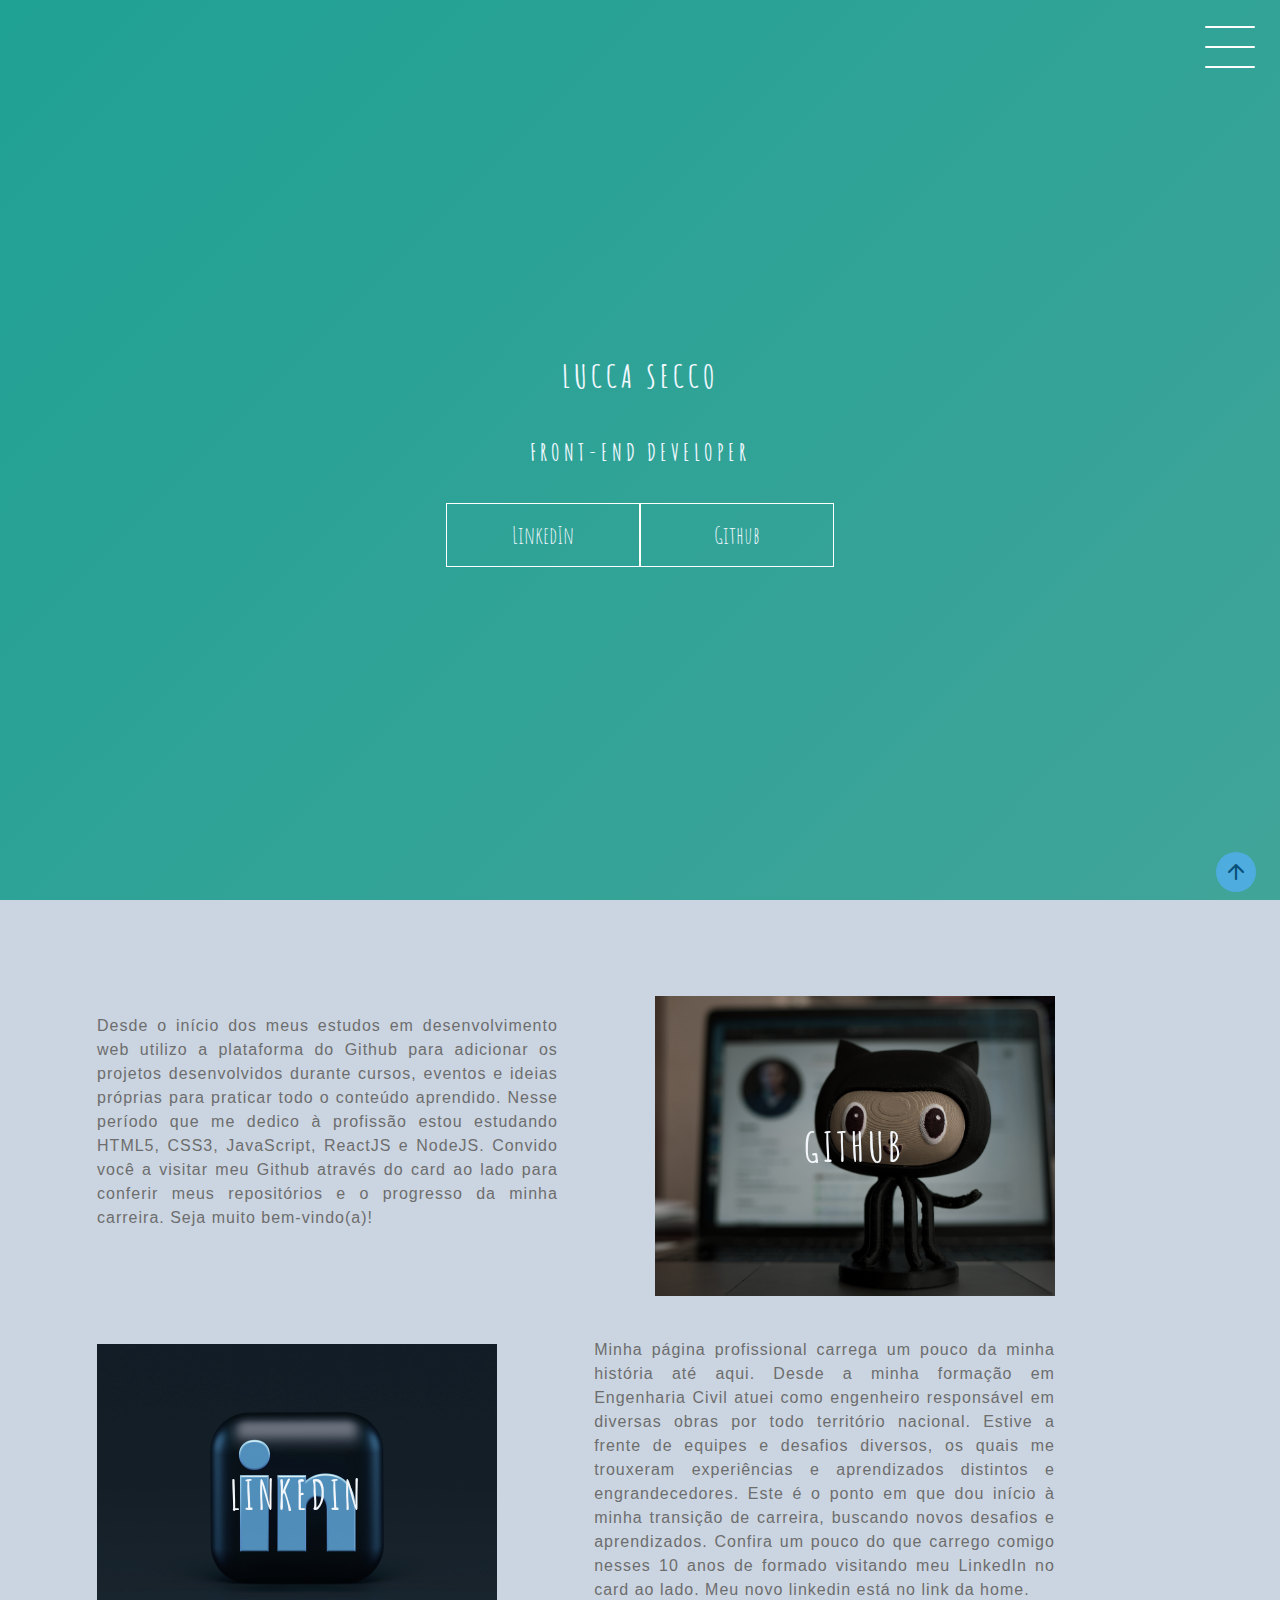
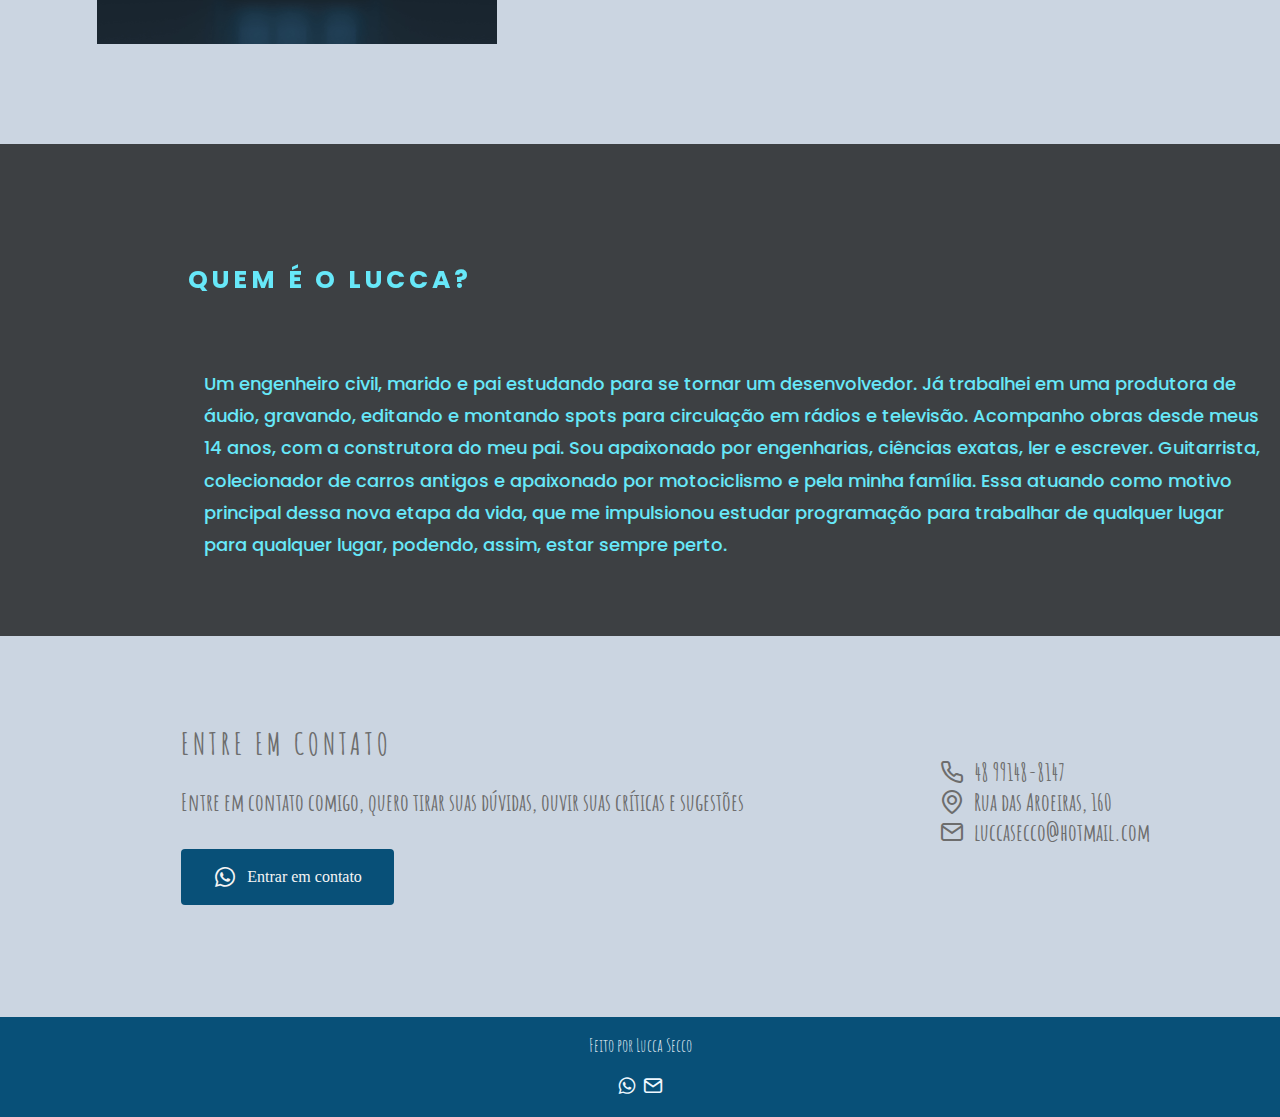
==== commit afc989d9: "Add files via upload" ====
--- a/index.html
+++ b/index.html
@@ -13,18 +13,15 @@
       href="https://fonts.googleapis.com/css2?family=Amatic+SC:wght@400;700&display=swap"
       rel="stylesheet"
     />
-    <link rel="preconnect" href="https://fonts.googleapis.com" />
-    <link rel="preconnect" href="https://fonts.gstatic.com" crossorigin />
-    <link
-      href="https://fonts.googleapis.com/css2?family=Poppins:wght@300;500&display=swap"
-      rel="stylesheet"
-    />
+    <link rel="preconnect" href="https://fonts.googleapis.com">
+    <link rel="preconnect" href="https://fonts.gstatic.com" crossorigin>
+    <link href="https://fonts.googleapis.com/css2?family=Poppins:wght@300;500&display=swap" rel="stylesheet">
 
     <!-- STYLES -->
     <link rel="stylesheet" href="styles.css" />
 
     <!-- ICONS -->
-    <link rel="stylesheet" href="assets/style.css" />
+    <link rel="stylesheet" href="assets/style.css">
 
     <title>Lucca Secco</title>
   </head>
@@ -40,7 +37,7 @@
               <div class="trace"></div>
             </label>
             <div class="menu"></div>
-            <nav class="menu-items" id="nav">
+            <nav class="menu-items" id="nav" >
               <ul>
                 <li>
                   <a href="#home">Home</a>
@@ -67,86 +64,62 @@
         >
         <a target="_blank" href="https://github.com/luccasecco?tab=repositories"
           >Github
-        </a>
+      </a>
       </div>
     </header>
-
+    
     <main class="container" id="card">
-      <a target="_blank" href="https://github.com/luccasecco?tab=repositories">
-        <div class="card-container" id="cards">
-          <div class="card-text">
-            Desde o início dos meus estudos em desenvolvimento web utilizo a
-            plataforma do Github para adicionar os projetos desenvolvidos
-            durante cursos, eventos e ideias próprias para praticar todo o
-            conteúdo aprendido. Nesse período que me dedico à profissão estou
-            estudando HTML5, CSS3, JavaScript, ReactJS e NodeJS. Convido você a
-            visitar meu Github através do card ao lado para conferir meus
-            repositórios e o progresso da minha carreira. Seja muito
-            bem-vindo(a)!
-          </div>
-          <div class="card">
-            <div class="card-wrapper">
-              <h2>Github</h2>
-              <p>Veja meus repositórios!</p>
-            </div>
+      <a target="_blank" href="https://github.com/luccasecco?tab=repositories"
+      >
+      <div class="card-container" id="cards">
+        <div class="card-text">
+          Desde o início dos meus estudos em desenvolvimento web utilizo a plataforma do Github para adicionar os projetos desenvolvidos durante cursos, eventos e ideias próprias para praticar todo o conteúdo aprendido. Nesse período que me dedico à profissão estou estudando HTML5, CSS3, JavaScript, ReactJS e NodeJS. Convido você a visitar meu Github através do card ao lado para conferir meus repositórios e o progresso da minha carreira. Seja muito bem-vindo(a)!
+        </div>
+        <div class="card">
+          <div class="card-wrapper">
+            <h2>Github</h2>
+            <p>Veja meus repositórios!</p>
           </div>
         </div>
+      </div>
       </a>
 
       <a target="_blank" href="https://www.linkedin.com/in/luccasecco/">
-        <div class="card-container">
-          <div class="card">
-            <div class="card-wrapper">
-              <h2>LinkedIn</h2>
-              <p>Acompanhe minha carreira!</p>
-            </div>
-          </div>
-          <div class="card-text">
-            Minha página profissional carrega um pouco da minha história até
-            aqui. Desde a minha formação em Engenharia Civil atuei como
-            engenheiro responsável em diversas obras por todo território
-            nacional. Estive a frente de equipes e desafios diversos, os quais
-            me trouxeram experiências e aprendizados distintos e
-            engrandecedores. Este é o ponto em que dou início à minha transição
-            de carreira, buscando novos desafios e aprendizados. Confira um
-            pouco do que carrego comigo nesses 10 anos de formado visitando meu
-            LinkedIn no card ao lado. Meu novo linkedin está no link da home.
+      <div class="card-container">
+        <div class="card">
+          <div class="card-wrapper">
+            <h2>LinkedIn</h2>
+            <p>Acompanhe minha carreira!</p>
           </div>
         </div>
+        <div class="card-text">
+          Minha página profissional carrega um pouco da minha história até aqui. Desde a minha formação em Engenharia Civil atuei como engenheiro responsável em diversas obras por todo território nacional. Estive a frente de equipes e desafios diversos, os quais me trouxeram experiências e aprendizados distintos e engrandecedores. Este é o ponto em que dou início à minha transição de carreira, buscando novos desafios e aprendizados. Confira um pouco do que carrego comigo nesses 10 anos de formado visitando meu LinkedIn no card ao lado. Meu novo linkedin está no link da home.
+        </div>
+      </div>
       </a>
-      <section class="parallax" id="about">
-        <div class="layer"></div>
-        <div class="about">
-          <h2>Quem é o Lucca?</h2>
-          <p>
-            Um engenheiro civil, marido e pai estudando para se tornar um
-            desenvolvedor. Já trabalhei em uma produtora de áudio, gravando,
-            editando e montando spots para circulação em rádios e televisão.
-            Acompanho obras desde meus 14 anos, com a construtora do meu pai.
-            Sou apaixonado por engenharias, ciências exatas, ler e escrever.
-            Guitarrista, colecionador de carros antigos e apaixonado por
-            motociclismo e pela minha família. Essa atuando como motivo
-            principal dessa nova etapa da vida, que me impulsionou estudar
-            programação para trabalhar de qualquer lugar para qualquer lugar,
-            podendo, assim, estar sempre perto.
-          </p>
+
+      <section class="content-parallax">
+        <div class="parallax" id="about">
+          
+          <div class="about">
+            <div class="layer"></div>
+            <h2>Quem é o Lucca?</h2>
+            <p>
+              Um engenheiro civil, marido e pai estudando para se tornar um desenvolvedor. Já trabalhei em uma produtora de áudio, gravando, editando e montando spots para circulação em rádios e televisão. Acompanho obras desde meus 14 anos, com a construtora do meu pai. Sou apaixonado por engenharias, ciências exatas, ler e escrever. Guitarrista, colecionador de carros antigos e apaixonado por motociclismo e pela minha família. Essa atuando como motivo principal dessa nova etapa da vida, que me impulsionou estudar programação para trabalhar de qualquer lugar para qualquer lugar, podendo, assim, estar sempre perto.
+            </p>
+          </div>
+        
         </div>
       </section>
 
       <section class="section" id="contact">
+        
         <div class="contact">
+         
           <div class="text">
             <h2 class="title">Entre em contato</h2>
-            <p>
-              Entre em contato comigo, quero tirar suas dúvidas, ouvir suas
-              críticas e sugestões
-            </p>
-            <a
-              class="button"
-              href="https://api.whatsapp.com/send?phone=+5548991488147&text=Oi! Gostaria de conversar"
-              target="_blank"
-              ><i class="icon-whatsapp"></i>Entrar em contato</a
-            >
+            <p>Entre em contato comigo, quero tirar suas dúvidas, ouvir suas críticas e sugestões</p>
+            <a class="button" href="https://api.whatsapp.com/send?phone=+5548991488147&text=Oi! Gostaria de conversar" target="_blank"><i class="icon-whatsapp"></i>Entrar em contato</a>
           </div>
 
           <div class="links">
@@ -162,7 +135,9 @@
 
     <footer class="footer">
       <div class="brand">
-        <span> Feito por Lucca Secco </span>
+        <span>
+          Feito por Lucca Secco
+        </span>
       </div>
 
       <div class="icons-media">
@@ -171,7 +146,7 @@
       </div>
     </footer>
 
-    <!-- <a href="#home" class="back-to-top"><i class="icon-arrow-up" title="voltar para o topo"></i></i></a> -->
+    <a href="#home" class="back-to-top"><i class="icon-arrow-up" title="voltar para o topo"></i></i></a>
 
     <script src="scripts.js"></script>
   </body>
--- a/styles.css
+++ b/styles.css
@@ -363,13 +363,16 @@
 }
 
 /* ============ PARALLAX =============================== */
-section.parallax {
+.content-parallax {
+  max-width: 100vw;
+}
+
+.parallax {
   position: relative;
   margin-top: 100px;
   padding: 6rem;
-  position: relative;
-  width: 100vw;
-  height: 19.75rem;
+  width: 100%;
+  height: 18.75rem;
   background-image: url('./assets/code-bg.jpg');
   background-attachment: fixed;
   background-size: cover;
@@ -382,9 +385,9 @@
   left: 0;
   top: 0;
   width: 100%;
-  height: 100%;
+  height: 110%;
   background-color: rgba(0, 0, 0, 0.7);
-  z-index: 1;
+  z-index: 0;
 }
 
 .parallax h2 {
@@ -394,7 +397,7 @@
   color: #67e8f9;
   font-size: 25px;
   padding: 0 2rem;
-  z-index: 2;
+
   font-family: 'Poppins', sans-serif;
 }
 
@@ -402,12 +405,11 @@
   margin: 0 60px;
   padding: 3rem;
   position: relative;
-  z-index: 2;
   color: #67e8f9;
   line-height: 1.8;
   font-size: 18px;
   font-weight: 500;
-  z-index: 2;
+
   font-family: 'Poppins', sans-serif;
 }
 
@@ -514,7 +516,7 @@
   transform: translateY(-8px);
 }
 
-/* Back to top
+/* Back to top */
 
 .back-to-top {
   background: #4eacdf;
@@ -535,7 +537,7 @@
   visibility: visible;
   opacity: 1;
   transform: translateY(0);
-} */
+}
 
 /* MEDIA QUERIES */
 @media (max-width: 1000px) {
@@ -577,7 +579,7 @@
     line-height: 1.3;
     padding: 0 2%;
     margin-right: 2rem;
-    font-size: 12px;
+    font-size: 15px;
   }
 
   .parallax h2 {
@@ -604,4 +606,8 @@
     margin: 15px auto;
     text-align: left;
   }
-}
+
+  .back-to-top {
+    right: 2.1rem;
+  }
+}
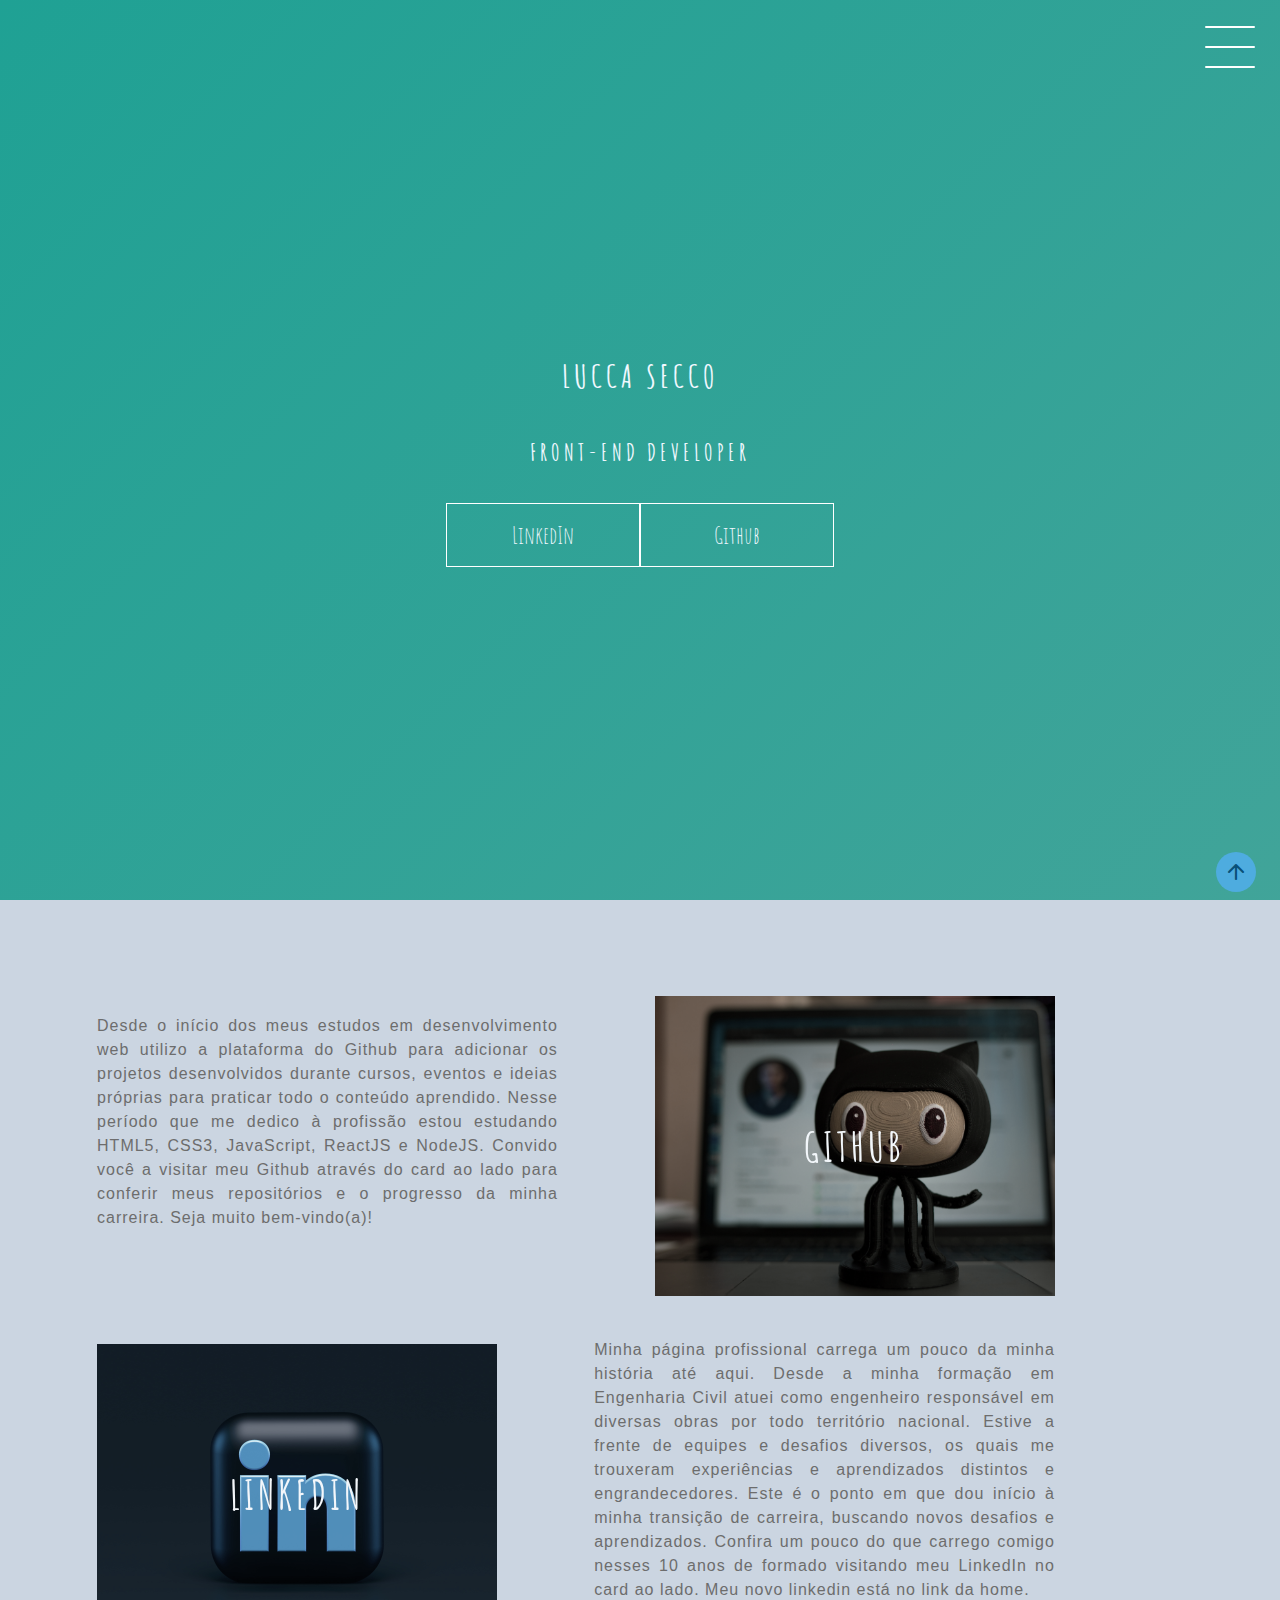
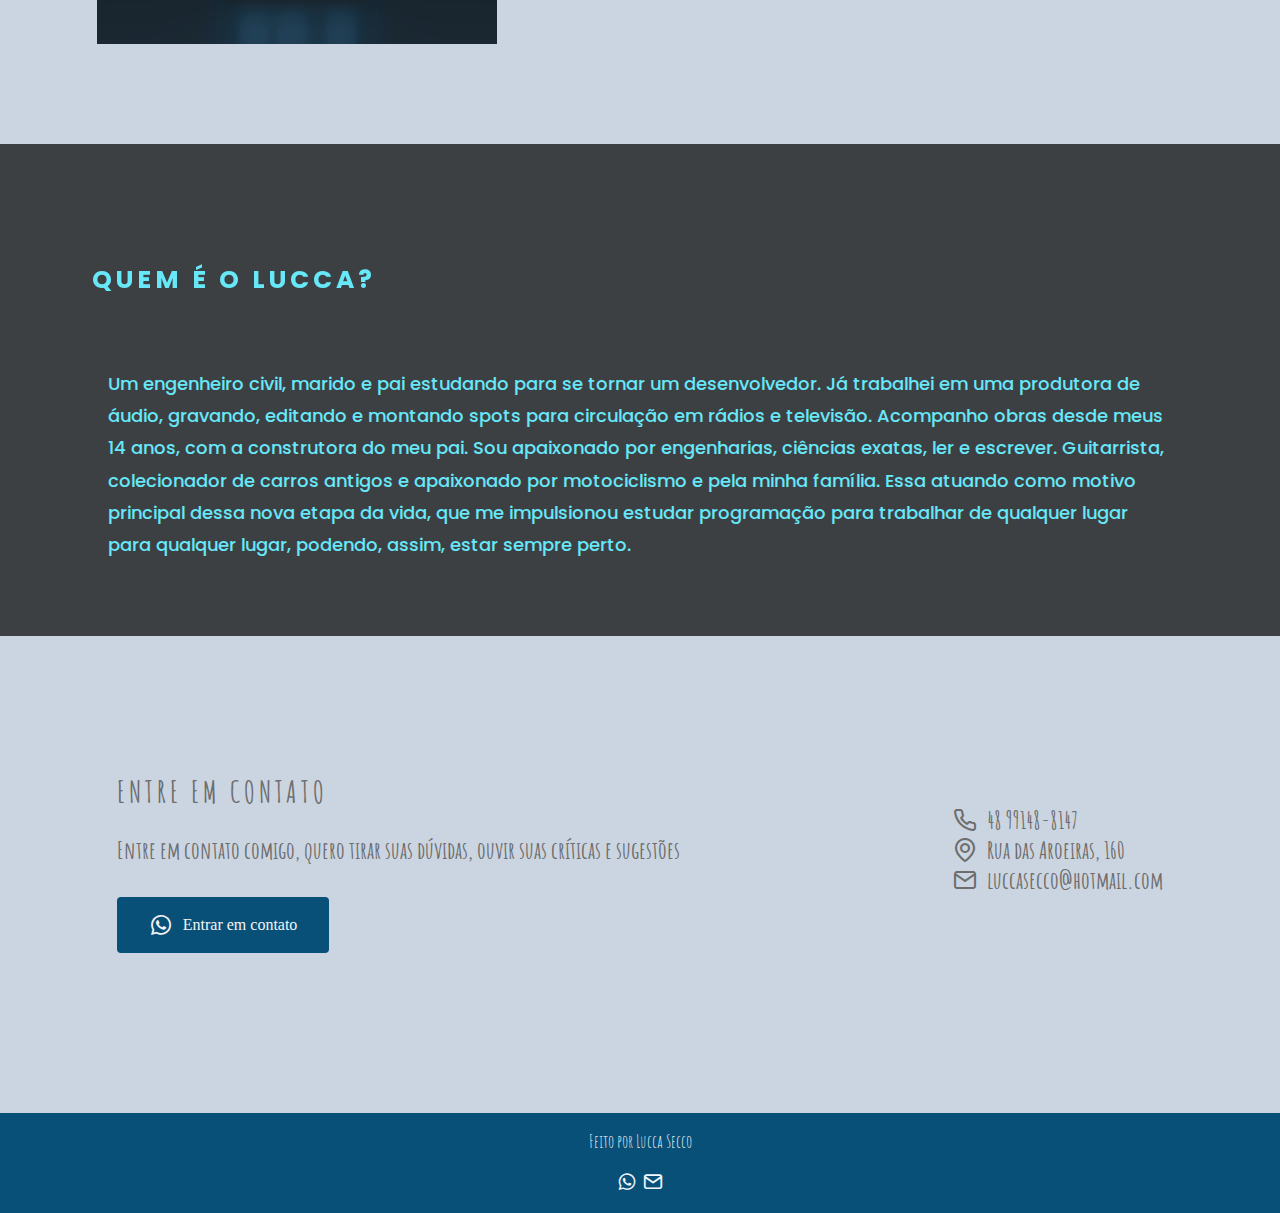
==== commit 9bdc1316: "final commit" ====
--- a/index.html
+++ b/index.html
@@ -71,7 +71,7 @@
     <main class="container" id="card">
       <a target="_blank" href="https://github.com/luccasecco?tab=repositories"
       >
-      <div class="card-container" id="cards">
+      <div class="card-container reverse" id="cards">
         <div class="card-text">
           Desde o início dos meus estudos em desenvolvimento web utilizo a plataforma do Github para adicionar os projetos desenvolvidos durante cursos, eventos e ideias próprias para praticar todo o conteúdo aprendido. Nesse período que me dedico à profissão estou estudando HTML5, CSS3, JavaScript, ReactJS e NodeJS. Convido você a visitar meu Github através do card ao lado para conferir meus repositórios e o progresso da minha carreira. Seja muito bem-vindo(a)!
         </div>
@@ -112,7 +112,7 @@
         </div>
       </section>
 
-      <section class="section" id="contact">
+      <section class="container" id="contact">
         
         <div class="contact">
          
--- a/styles.css
+++ b/styles.css
@@ -1,3 +1,7 @@
+:root {
+  overflow-x: hidden;
+}
+
 body {
   margin: 0;
   padding: 0;
@@ -5,6 +9,7 @@
   font-family: 'amatic sc', sans-serif;
   overflow-x: hidden;
   background: #cbd5e1;
+  max-width: 100vw;
 
   -webkit-font-smoothing: antialiased;
 }
@@ -247,7 +252,7 @@
 
 .container {
   width: 100%;
-  /* height: auto; */
+  height: auto;
 
   display: flex;
   flex-direction: column;
@@ -364,20 +369,20 @@
 
 /* ============ PARALLAX =============================== */
 .content-parallax {
-  max-width: 100vw;
+  max-width: 100%;
 }
 
 .parallax {
   position: relative;
   margin-top: 100px;
-  padding: 6rem;
+  padding: 6rem 0;
   width: 100%;
   height: 18.75rem;
   background-image: url('./assets/code-bg.jpg');
   background-attachment: fixed;
   background-size: cover;
   background-position: center;
-  overflow-x: hidden;
+  overflow: hidden;
 }
 
 .layer {
@@ -416,11 +421,13 @@
 /* CONTACT */
 #contact .contact {
   width: 100vw;
+  height: 100%;
   padding: 4rem 2%;
   display: flex;
   flex-wrap: wrap;
   align-items: center;
-  justify-content: space-evenly;
+  justify-content: space-around;
+  overflow-x: hidden;
 }
 
 #contact .text {
@@ -540,7 +547,7 @@
 }
 
 /* MEDIA QUERIES */
-@media (max-width: 1000px) {
+@media (max-width: 1100px) {
   .social-media {
     display: flex;
     flex-direction: column;
@@ -555,7 +562,7 @@
     flex-direction: column;
   }
 
-  .container .card-container:first-child {
+  .reverse {
     flex-direction: column-reverse;
   }
 
@@ -573,6 +580,11 @@
   .card:hover > .card-wrapper::before {
     height: 190px;
     width: 190px;
+  }
+
+  .parallax {
+    width: 95%;
+    height: 100%;
   }
 
   .parallax p {
@@ -589,6 +601,13 @@
 
   #contact .contact {
     justify-content: center;
+    padding: 1.5rem 2%;
+    margin-top: 1rem;
+    margin-left: -2rem;
+  }
+
+  .back-to-top {
+    right: 2rem;
   }
 }
 
